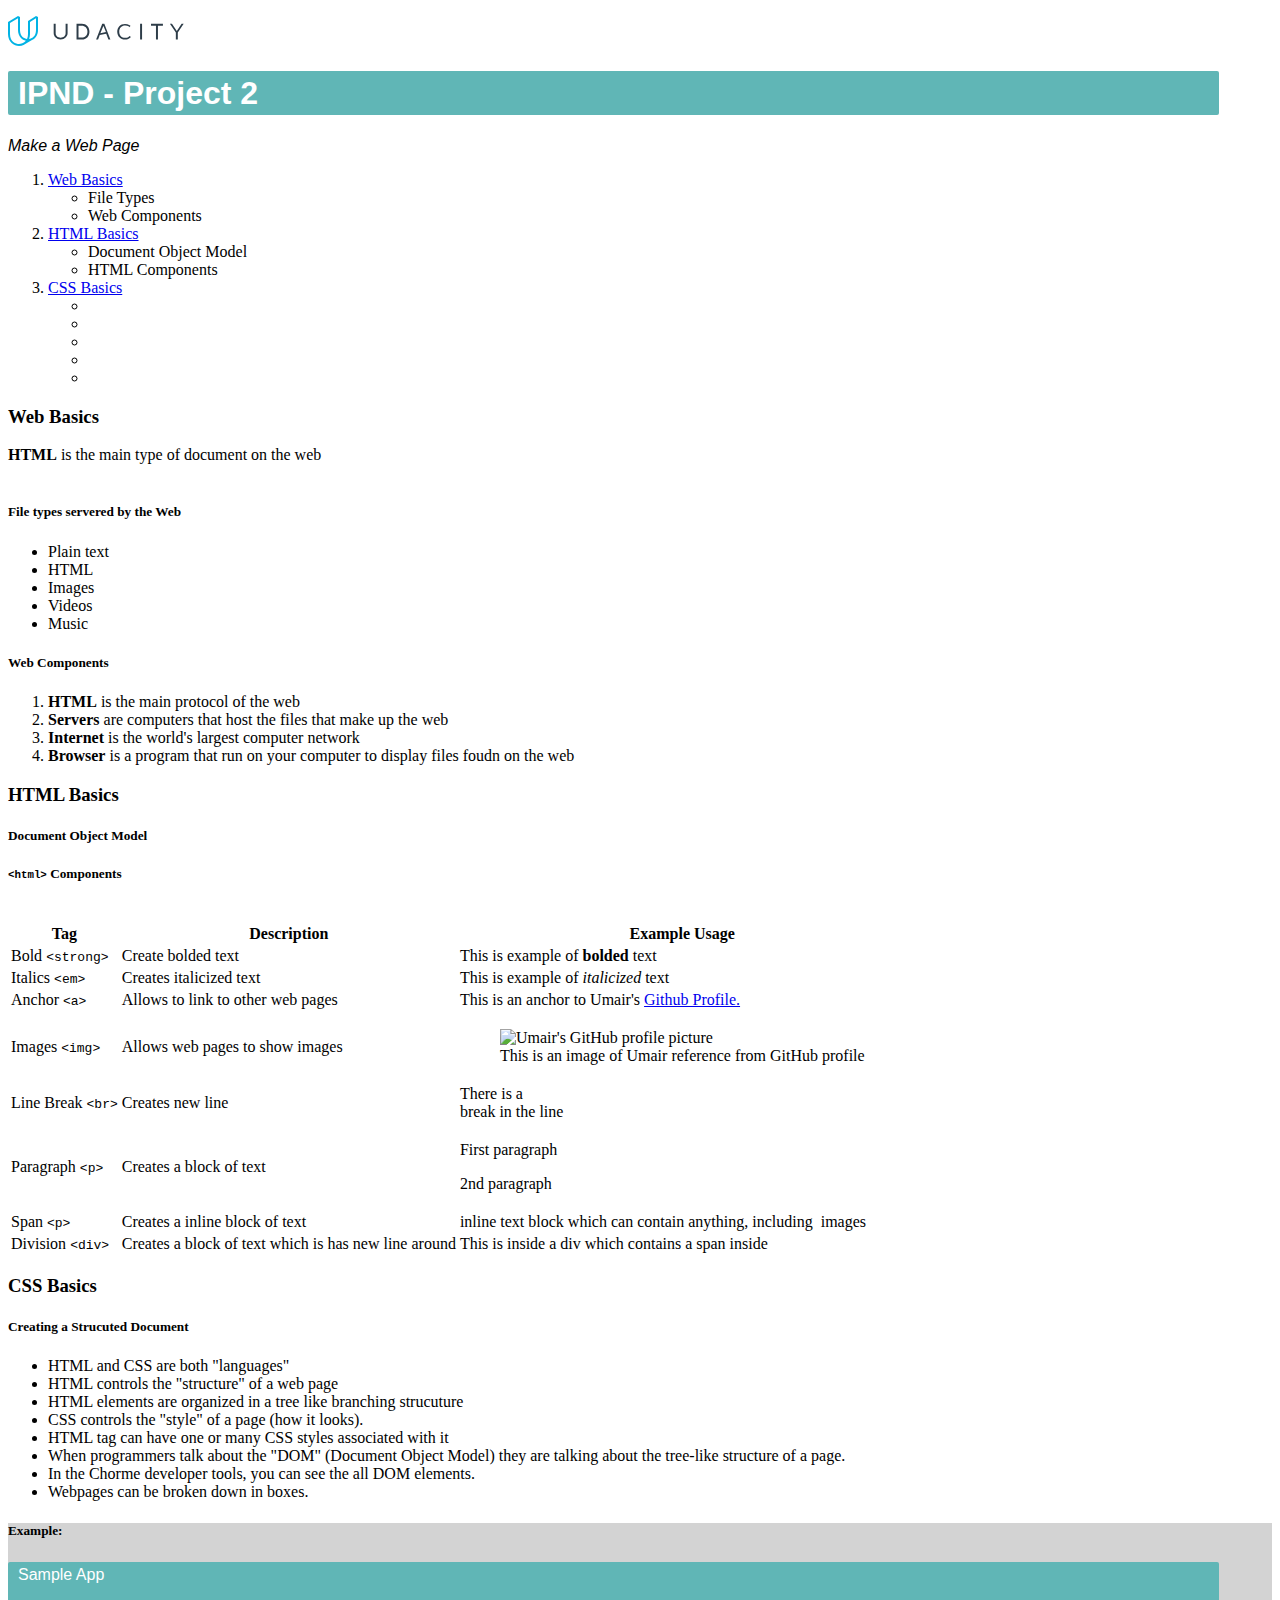
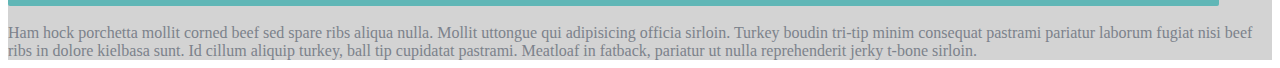
==== project2/index.html @ e7ec8166 "defined page structure" ====
<!doctype html>
<html class="no-js" lang="">

<head>
    <meta charset="utf-8">
    <meta http-equiv="x-ua-compatible" content="ie=edge">
    <title></title>
    <meta name="description" content="">
    <meta name="viewport" content="width=device-width, initial-scale=1">
    <link rel="manifest" href="site.webmanifest">
    <link rel="apple-touch-icon" href="icon.png">
    <link rel="stylesheet" href="css/main.css">

</head>

<body>
<!--[if lte IE 9]>
<p class="browserupgrade">You are using an <strong>outdated</strong> browser. Please <a href="https://browsehappy.com/">upgrade
    your browser</a> to improve your experience and security.</p>
<![endif]-->
<!-- Add your site or application content here -->
<p></p>
<script src="js/vendor/modernizr-3.5.0.min.js"></script>
<script src="https://code.jquery.com/jquery-3.2.1.min.js"
        integrity="sha256-hwg4gsxgFZhOsEEamdOYGBf13FyQuiTwlAQgxVSNgt4=" crossorigin="anonymous"></script>
<script>
    window.jQuery || document.write('<script src="js/vendor/jquery-3.2.1.min.js"><\/script>')
</script>
<script src="js/app.js"></script>
<div>
    <div>
        <!--- THIS SVG IMAGE IS TAKEN FROM Udacity.com -->
        <svg xmlns="http://www.w3.org/2000/svg" width="180" height="30" viewBox="0 0 180 30" alt="Udacity">
            <g fill="none" fill-rule="evenodd">
                <path id="wordmark" fill="#2E3D49"
                      d="M57.6 17.239187c0 2.546698-2.085517 4.407747-4.965517 4.407747-2.88 0-4.965517-1.86105-4.965517-4.407747V7.835994H45.68276v9.501143c0 3.330298 2.88 6.170846 6.951723 6.170846 4.071724 0 6.951724-2.938498 6.951724-6.170846V7.835994H57.6v9.403193zm16.286897-9.403193h-5.36276v15.67199h5.36276c4.468965 0 7.547586-3.03645 7.547586-7.835996 0-4.701596-3.07862-7.835994-7.547586-7.835994zm-.19862 13.71299h-3.177932V9.794994h3.17793c3.376553 0 5.76 2.252847 5.76 5.876994 0 3.917998-2.482757 5.779046-5.76 5.876996zm43.49793.29385c-3.575172 0-5.95862-2.644648-5.95862-6.170846 0-3.526197 2.482758-6.072895 5.95862-6.072895 2.78069 0 4.468966 1.5672 4.468966 1.5672l.794483-1.3713s-1.787587-1.86105-5.46207-1.86105c-4.766896 0-7.746206 3.526198-7.746206 7.738045 0 4.309797 3.07862 7.933945 7.944827 7.933945 3.773793 0 5.66069-2.5467 5.66069-2.5467l-1.092414-1.175398c-.09931-.09795-1.588965 1.959-4.568276 1.959zm14.896553-14.00684h1.986206v15.67199h-1.986207zm10.924137 1.959h4.965517v13.71299h1.986207V9.794994h4.96552v-1.959H143.0069m30.587583 0l-4.766896 7.150344-4.866207-7.150347h-2.085518l5.95862 8.717546v6.954445h1.986208v-6.954444l5.85931-8.71754m-81.434482 0l-6.157242 15.67199h1.986207l1.688276-4.5057 6.45517-1.3713 2.18483 5.876998h1.986203l-6.05793-15.67199h-2.085518zm-1.886897 9.305242l2.97931-7.248294h.099315L97.92 16.063788l-5.56138 1.07745z"></path>
                <path id="mark" fill="#02B3E4"
                      d="M29 .5l1 .5v13c0 5.551887-2.8897 8.695692-5.995216 10.099885L24.0094 24.1l-7.620963 4.388562c-.05877.03456-.11776.068527-.176957.101902l-.08642.049764.001806-.00254C14.48289 29.545895 12.684682 30 11 30 6 30 0 26 0 18V6l2 1v11c0 8 6 10 9 10 1.858706 0 4.86901-.76773 6.89043-3.254517C14.181726 23.872636 10 20.678703 10 14V2.2L2 7 0 6l10-6 1 .5 1 .5v13c0 6.939958 4.515283 8.612086 7.017542 8.933368C19.625786 21.62159 20 19.997902 20 18V5l2 1v12c0 1.852645-.321777 3.49077-.878395 4.91438C23.648223 22.549217 28 20.813144 28 14V2.25L22 6l-2-1 8-5 1 .5z"></path>
            </g>
        </svg>
    </div>
</div>
<h1 class="app-heading">IPND - Project 2</h1>
<div class="app-subheading">Make a Web Page</div>
<div class="content-table-of-contents">
    <ol>
        <li><a href="#web-basics">Web Basics</a></li>
        <ul>
            <li>File Types</li>
            <li>Web Components</li>
        </ul>
        <li><a href="#html-basics">HTML Basics</a></li>
        <ul>
            <li>Document Object Model</li>
            <li>HTML Components</li>
        </ul>
        <li><a href="#css-basics">CSS Basics</a></li>
        <ul>
            <li></li>
            <li></li>
            <li></li>
            <li></li>
            <li></li>
        </ul>
    </ol>
</div>

<div>
    <div id="web-basics"><h3>Web Basics</h3>
        <span><strong>HTML</strong> is the main type of document on the web</span>
        <br><br>
        <h5>File types servered by the Web</h5>
        <ul>
            <li>Plain text</li>
            <li>HTML</li>
            <li>Images</li>
            <li>Videos</li>
            <li>Music</li>
        </ul>
        <h5>Web Components</h5>
        <ol>
            <li><strong>HTML</strong> is the main protocol of the web</li>
            <li><strong>Servers</strong> are computers that host the files that make up the web</li>
            <li><strong>Internet</strong> is the world's largest computer network</li>
            <li><strong>Browser</strong> is a program that run on your computer to display files foudn on the web
            </li>
        </ol>
    </div>

    <div id="html-basics"><h3>HTML Basics</h3>

        <h5 class="dom">Document Object Model</h5>
        <p></p>

        <h5><code>&lt;html&gt;</code> Components </h5><br>

        <table class='table'>
            <thead>
            <tr>
                <th>Tag</th>
                <th>Description</th>
                <th>Example Usage</th>
            </tr>
            </thead>
            <tbody>
            <tr>
                <td>Bold <code>&lt;strong&gt;</code></td>
                <td>Create bolded text</td>
                <td>This is example of <strong>bolded</strong> text</td>
            </tr>
            <tr>
                <td>Italics <code>&lt;em&gt;</code></td>
                <td>Creates italicized text</td>
                <td>This is example of <em>italicized</em> text</td>
            </tr>
            <tr>
                <td>Anchor <code>&lt;a&gt;</code></td>
                <td>Allows to link to other web pages</td>
                <td>This is an anchor to Umair's <a href="https://www.github.com/umair719" target="_blank">Github
                    Profile.</a></td>
            </tr>
            <tr>
                <td>Images <code>&lt;img&gt;</code></td>
                <td>Allows web pages to show images</td>
                <td>
                    <figure class="figure">
                        <img src="https://avatars3.githubusercontent.com/u/2522678?s=400&v=4"
                             class="figure-img img-fluid rounded" alt="Umair's GitHub profile picture">
                        <figcaption class="figure-caption text-right">This is an image of Umair reference from
                            GitHub profile
                        </figcaption>
                    </figure>
                </td>
            </tr>
            <tr>
                <td>Line Break <code>&lt;br&gt;</code></td>
                <td>Creates new line</td>
                <td> There is a<br> break in the line</td>
            </tr>
            <tr>
                <td>Paragraph <code>&lt;p&gt;</code></td>
                <td>Creates a block of text</td>
                <td>
                    <p>First paragraph</p>
                    <p>2nd paragraph</p>
                </td>
            </tr>
            <tr>
                <td>Span <code>&lt;p&gt;</code></td>
                <td>Creates a inline block of text</td>
                <td><span>inline text block which can contain anything, including <img
                        src="https://upload.wikimedia.org/wikipedia/commons/3/3b/Udacity_logo.png"
                        class="img-thumbnail img-responsive" style="max-width: 30%" alt=""> images</span></td>
            </tr>
            <tr>
                <td>Division <code>&lt;div&gt;</code></td>
                <td>Creates a block of text which is has new line around</td>
                <td>
                    <div>This is inside a div which contains a <span class="badge badge-primary">span</span> inside
                    </div>
                </td>
            </tr>
            </tbody>
        </table>
    </div>
</div>


</div>
<div id="css-basics"><h3>CSS Basics</h3>
    <div>
        <h5>Creating a Strucuted Document</h5>
        <div>
            <ul>
                <li>HTML and CSS are both "languages"</li>
                <li>HTML controls the "structure" of a web page</li>
                <li>HTML elements are organized in a tree like branching strucuture</li>
                <li>CSS controls the "style" of a page (how it looks).</li>
                <li>HTML tag can have one or many CSS styles associated with it</li>
                <li>When programmers talk about the "DOM" (Document Object Model) they are talking about the
                    tree-like
                    structure of a page.
                </li>
                <li>In the Chorme developer tools, you can see the all DOM elements.</li>
                <li>Webpages can be broken down in boxes.</li>
            </ul>
        </div>
        <div class="content-example">
            <h5>Example:</h5>
            <div class='app-heading'>Sample App</div>
            <div>
                <div class='content-image'>
                    <img src="" alt="">
                </div>
                <div class='content-text'>Ham hock porchetta mollit corned beef sed spare ribs aliqua nulla.
                    Mollit uttongue
                    qui adipisicing officia sirloin.
                    Turkey boudin tri-tip minim consequat pastrami pariatur laborum fugiat nisi
                    beef ribs in dolore kielbasa sunt. Id cillum aliquip turkey, ball tip cupidatat pastrami.
                    Meatloaf in
                    fatback, pariatur ut nulla
                    reprehenderit jerky t-bone sirloin.
                </div>
            </div>
        </div>
    </div>

</div>
</div>

</body>
</html>
---- project2/css/main.css ----
.app-heading {
    font-family: Arial, Helvetica, sans-serif;
    color: white;
    background-color: rgb(96, 182, 182);
    width: 95%;
    height: 40px;
    padding-top: 4px;
    padding-left: 10px;
    border-radius: 2px;
  }

  .app-subheading {
      font-family: 'Trebuchet MS', 'Lucida Sans Unicode', 'Lucida Grande', 'Lucida Sans', Arial, sans-serif;
      font-style: italic;
      font-weight: 8px;
  }
  
.content-example {
  background: lightgray;
}

  .content-image {
    
  }
  
  .content-text {
    color: rgb(124, 130, 139);
  }
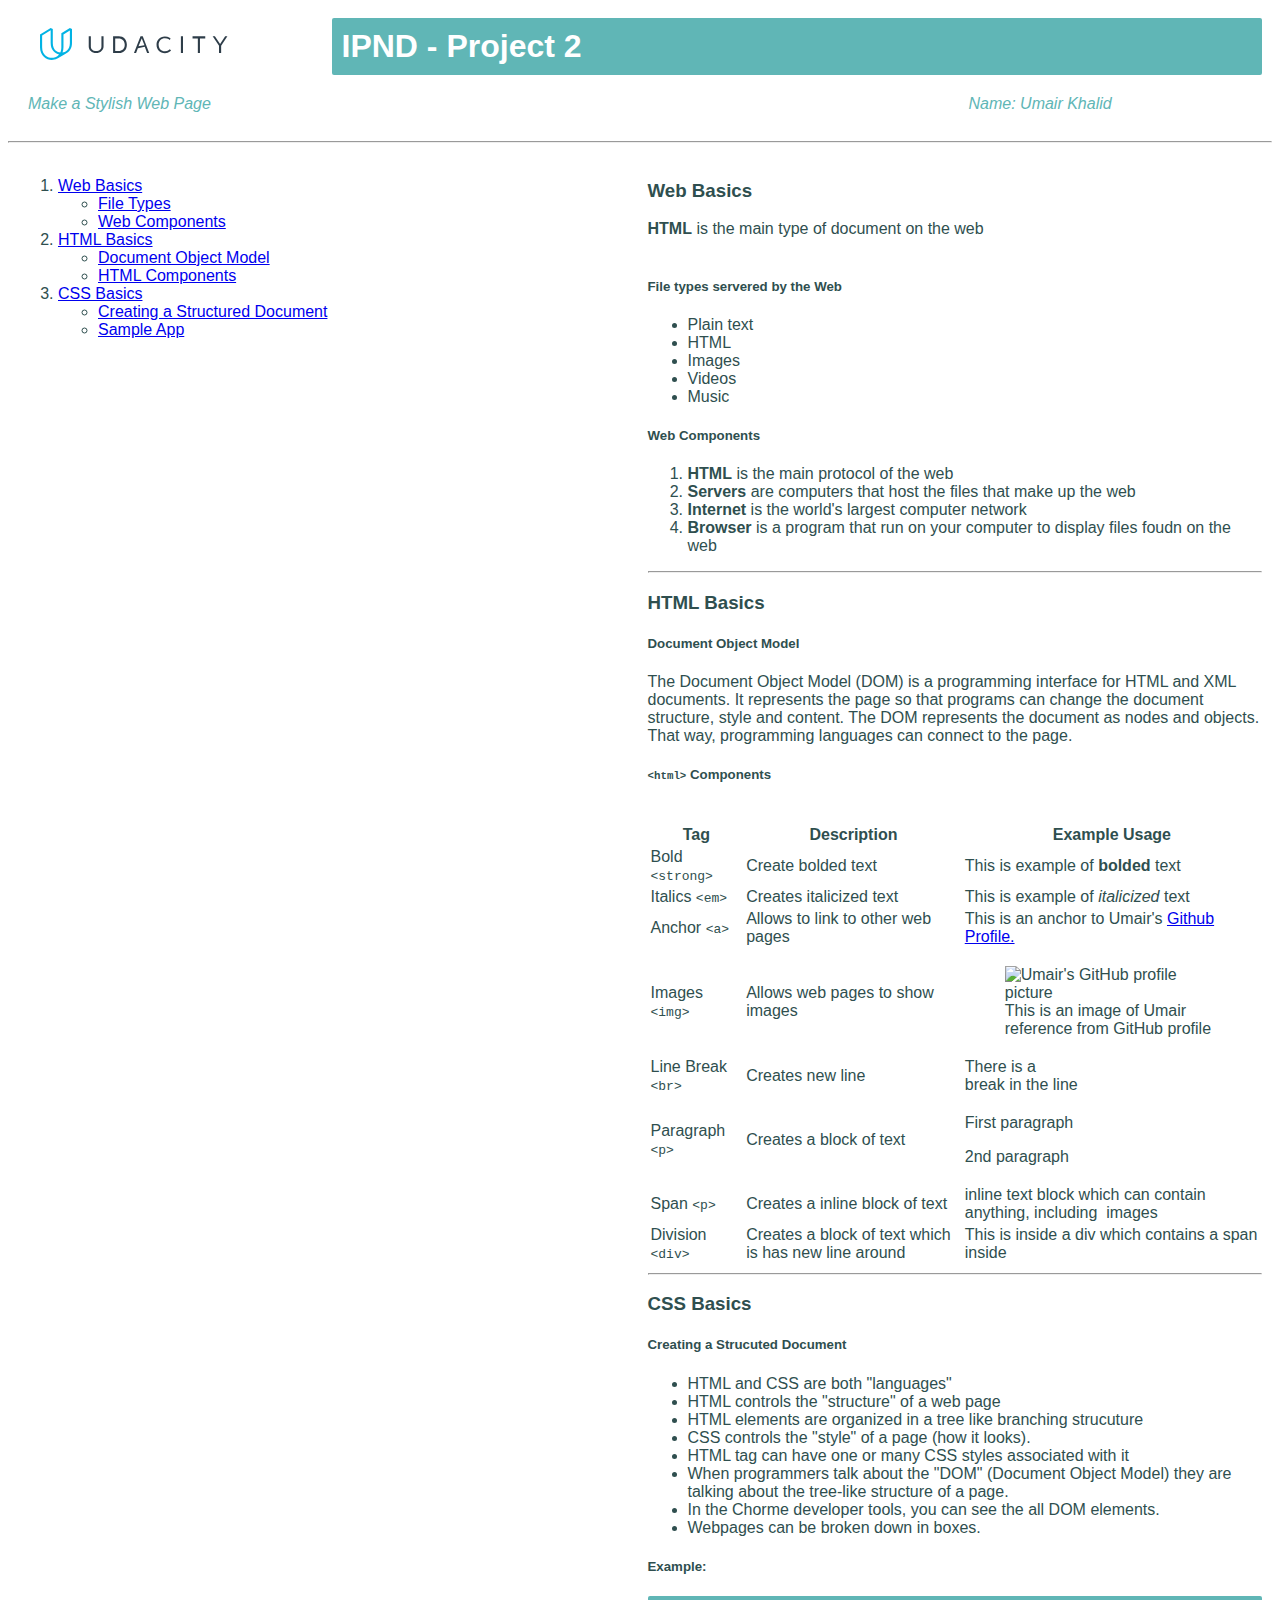
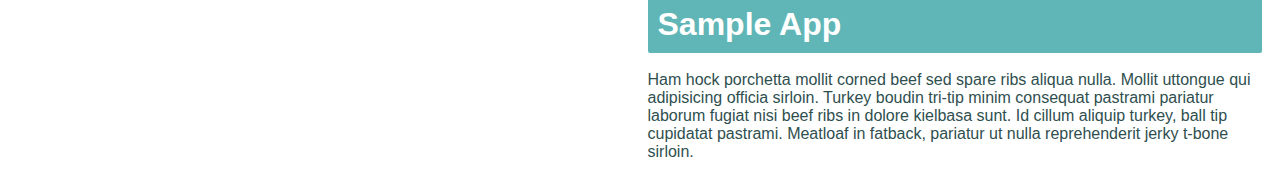
==== commit 8b90c01f: "defined document structure" ====
--- a/project2/index.html
+++ b/project2/index.html
@@ -1,16 +1,13 @@
 <!doctype html>
-<html class="no-js" lang="">
-
+<html class="no-js" lang="en">
 <head>
     <meta charset="utf-8">
     <meta http-equiv="x-ua-compatible" content="ie=edge">
     <title></title>
     <meta name="description" content="">
     <meta name="viewport" content="width=device-width, initial-scale=1">
-    <link rel="manifest" href="site.webmanifest">
-    <link rel="apple-touch-icon" href="icon.png">
+    <link rel="apple-touch-icon" href="img/touch-icon.png">
     <link rel="stylesheet" href="css/main.css">
-
 </head>
 
 <body>
@@ -18,8 +15,8 @@
 <p class="browserupgrade">You are using an <strong>outdated</strong> browser. Please <a href="https://browsehappy.com/">upgrade
     your browser</a> to improve your experience and security.</p>
 <![endif]-->
+
 <!-- Add your site or application content here -->
-<p></p>
 <script src="js/vendor/modernizr-3.5.0.min.js"></script>
 <script src="https://code.jquery.com/jquery-3.2.1.min.js"
         integrity="sha256-hwg4gsxgFZhOsEEamdOYGBf13FyQuiTwlAQgxVSNgt4=" crossorigin="anonymous"></script>
@@ -27,10 +24,10 @@
     window.jQuery || document.write('<script src="js/vendor/jquery-3.2.1.min.js"><\/script>')
 </script>
 <script src="js/app.js"></script>
-<div>
-    <div>
+<div class="header">
+    <span class="app-logo">
         <!--- THIS SVG IMAGE IS TAKEN FROM Udacity.com -->
-        <svg xmlns="http://www.w3.org/2000/svg" width="180" height="30" viewBox="0 0 180 30" alt="Udacity">
+        <svg xmlns="http://www.w3.org/2000/svg" width="216" height="32" viewBox="0 0 180 30" alt="Udacity">
             <g fill="none" fill-rule="evenodd">
                 <path id="wordmark" fill="#2E3D49"
                       d="M57.6 17.239187c0 2.546698-2.085517 4.407747-4.965517 4.407747-2.88 0-4.965517-1.86105-4.965517-4.407747V7.835994H45.68276v9.501143c0 3.330298 2.88 6.170846 6.951723 6.170846 4.071724 0 6.951724-2.938498 6.951724-6.170846V7.835994H57.6v9.403193zm16.286897-9.403193h-5.36276v15.67199h5.36276c4.468965 0 7.547586-3.03645 7.547586-7.835996 0-4.701596-3.07862-7.835994-7.547586-7.835994zm-.19862 13.71299h-3.177932V9.794994h3.17793c3.376553 0 5.76 2.252847 5.76 5.876994 0 3.917998-2.482757 5.779046-5.76 5.876996zm43.49793.29385c-3.575172 0-5.95862-2.644648-5.95862-6.170846 0-3.526197 2.482758-6.072895 5.95862-6.072895 2.78069 0 4.468966 1.5672 4.468966 1.5672l.794483-1.3713s-1.787587-1.86105-5.46207-1.86105c-4.766896 0-7.746206 3.526198-7.746206 7.738045 0 4.309797 3.07862 7.933945 7.944827 7.933945 3.773793 0 5.66069-2.5467 5.66069-2.5467l-1.092414-1.175398c-.09931-.09795-1.588965 1.959-4.568276 1.959zm14.896553-14.00684h1.986206v15.67199h-1.986207zm10.924137 1.959h4.965517v13.71299h1.986207V9.794994h4.96552v-1.959H143.0069m30.587583 0l-4.766896 7.150344-4.866207-7.150347h-2.085518l5.95862 8.717546v6.954445h1.986208v-6.954444l5.85931-8.71754m-81.434482 0l-6.157242 15.67199h1.986207l1.688276-4.5057 6.45517-1.3713 2.18483 5.876998h1.986203l-6.05793-15.67199h-2.085518zm-1.886897 9.305242l2.97931-7.248294h.099315L97.92 16.063788l-5.56138 1.07745z"></path>
@@ -38,175 +35,172 @@
                       d="M29 .5l1 .5v13c0 5.551887-2.8897 8.695692-5.995216 10.099885L24.0094 24.1l-7.620963 4.388562c-.05877.03456-.11776.068527-.176957.101902l-.08642.049764.001806-.00254C14.48289 29.545895 12.684682 30 11 30 6 30 0 26 0 18V6l2 1v11c0 8 6 10 9 10 1.858706 0 4.86901-.76773 6.89043-3.254517C14.181726 23.872636 10 20.678703 10 14V2.2L2 7 0 6l10-6 1 .5 1 .5v13c0 6.939958 4.515283 8.612086 7.017542 8.933368C19.625786 21.62159 20 19.997902 20 18V5l2 1v12c0 1.852645-.321777 3.49077-.878395 4.91438C23.648223 22.549217 28 20.813144 28 14V2.25L22 6l-2-1 8-5 1 .5z"></path>
             </g>
         </svg>
-    </div>
+    </span>
+    <span class="app-heading">IPND - Project 2</span>
+    <span class="app-subheading-1">Make a Stylish Web Page</span>
+    <span class="app-subheading-4">Name: Umair Khalid</span>
 </div>
-<h1 class="app-heading">IPND - Project 2</h1>
-<div class="app-subheading">Make a Web Page</div>
-<div class="content-table-of-contents">
-    <ol>
-        <li><a href="#web-basics">Web Basics</a></li>
-        <ul>
-            <li>File Types</li>
-            <li>Web Components</li>
-        </ul>
-        <li><a href="#html-basics">HTML Basics</a></li>
-        <ul>
-            <li>Document Object Model</li>
-            <li>HTML Components</li>
-        </ul>
-        <li><a href="#css-basics">CSS Basics</a></li>
-        <ul>
-            <li></li>
-            <li></li>
-            <li></li>
-            <li></li>
-            <li></li>
-        </ul>
-    </ol>
-</div>
-
-<div>
-    <div id="web-basics"><h3>Web Basics</h3>
-        <span><strong>HTML</strong> is the main type of document on the web</span>
-        <br><br>
-        <h5>File types servered by the Web</h5>
-        <ul>
-            <li>Plain text</li>
-            <li>HTML</li>
-            <li>Images</li>
-            <li>Videos</li>
-            <li>Music</li>
-        </ul>
-        <h5>Web Components</h5>
+<hr/>
+<div class="content">
+    <div class="content-table-of-contents">
         <ol>
-            <li><strong>HTML</strong> is the main protocol of the web</li>
-            <li><strong>Servers</strong> are computers that host the files that make up the web</li>
-            <li><strong>Internet</strong> is the world's largest computer network</li>
-            <li><strong>Browser</strong> is a program that run on your computer to display files foudn on the web
-            </li>
+            <li><a href="#web-basics">Web Basics</a></li>
+            <ul>
+                <li><a href="#web-file-types">File Types</a></li>
+                <li><a href="#web-comp">Web Components</a></li>
+            </ul>
+            <li><a href="#html-basics">HTML Basics</a></li>
+            <ul>
+                <li><a href="#html-dom">Document Object Model</a></li>
+                <li><a href="#html-components">HTML Components</a></li>
+            </ul>
+            <li><a href="#css-basics">CSS Basics</a></li>
+            <ul>
+                <li><a href="#css-structured-doc">Creating a Structured Document</a></li>
+                <li><a href="#css-sample-app">Sample App</a></li>
+            </ul>
         </ol>
     </div>
 
-    <div id="html-basics"><h3>HTML Basics</h3>
-
-        <h5 class="dom">Document Object Model</h5>
-        <p></p>
-
-        <h5><code>&lt;html&gt;</code> Components </h5><br>
-
-        <table class='table'>
-            <thead>
-            <tr>
-                <th>Tag</th>
-                <th>Description</th>
-                <th>Example Usage</th>
-            </tr>
-            </thead>
-            <tbody>
-            <tr>
-                <td>Bold <code>&lt;strong&gt;</code></td>
-                <td>Create bolded text</td>
-                <td>This is example of <strong>bolded</strong> text</td>
-            </tr>
-            <tr>
-                <td>Italics <code>&lt;em&gt;</code></td>
-                <td>Creates italicized text</td>
-                <td>This is example of <em>italicized</em> text</td>
-            </tr>
-            <tr>
-                <td>Anchor <code>&lt;a&gt;</code></td>
-                <td>Allows to link to other web pages</td>
-                <td>This is an anchor to Umair's <a href="https://www.github.com/umair719" target="_blank">Github
-                    Profile.</a></td>
-            </tr>
-            <tr>
-                <td>Images <code>&lt;img&gt;</code></td>
-                <td>Allows web pages to show images</td>
-                <td>
-                    <figure class="figure">
-                        <img src="https://avatars3.githubusercontent.com/u/2522678?s=400&v=4"
-                             class="figure-img img-fluid rounded" alt="Umair's GitHub profile picture">
-                        <figcaption class="figure-caption text-right">This is an image of Umair reference from
-                            GitHub profile
-                        </figcaption>
-                    </figure>
-                </td>
-            </tr>
-            <tr>
-                <td>Line Break <code>&lt;br&gt;</code></td>
-                <td>Creates new line</td>
-                <td> There is a<br> break in the line</td>
-            </tr>
-            <tr>
-                <td>Paragraph <code>&lt;p&gt;</code></td>
-                <td>Creates a block of text</td>
-                <td>
-                    <p>First paragraph</p>
-                    <p>2nd paragraph</p>
-                </td>
-            </tr>
-            <tr>
-                <td>Span <code>&lt;p&gt;</code></td>
-                <td>Creates a inline block of text</td>
-                <td><span>inline text block which can contain anything, including <img
-                        src="https://upload.wikimedia.org/wikipedia/commons/3/3b/Udacity_logo.png"
-                        class="img-thumbnail img-responsive" style="max-width: 30%" alt=""> images</span></td>
-            </tr>
-            <tr>
-                <td>Division <code>&lt;div&gt;</code></td>
-                <td>Creates a block of text which is has new line around</td>
-                <td>
-                    <div>This is inside a div which contains a <span class="badge badge-primary">span</span> inside
+    <div class="content-body">
+        <div id="web-basics"><h3>Web Basics</h3>
+            <span><strong>HTML</strong> is the main type of document on the web</span>
+            <br><br>
+            <h5 id="web-file-types">File types servered by the Web</h5>
+            <ul>
+                <li>Plain text</li>
+                <li>HTML</li>
+                <li>Images</li>
+                <li>Videos</li>
+                <li>Music</li>
+            </ul>
+            <h5 id="web-comp">Web Components</h5>
+            <ol>
+                <li><strong>HTML</strong> is the main protocol of the web</li>
+                <li><strong>Servers</strong> are computers that host the files that make up the web</li>
+                <li><strong>Internet</strong> is the world's largest computer network</li>
+                <li><strong>Browser</strong> is a program that run on your computer to display files foudn on the web
+                </li>
+            </ol>
+        </div>
+        <hr>
+        <div id="html-basics"><h3>HTML Basics</h3>
+
+            <h5 id="html-dom">Document Object Model</h5>
+            <p>The Document Object Model (DOM) is a programming interface for HTML and XML documents. It represents the
+                page so that programs can change the document structure, style and content. The DOM represents the
+                document as nodes and objects. That way, programming languages can connect to the page.</p>
+
+            <h5 id="html-components"><code>&lt;html&gt;</code> Components </h5><br>
+
+            <table class='table'>
+                <thead>
+                <tr>
+                    <th>Tag</th>
+                    <th>Description</th>
+                    <th>Example Usage</th>
+                </tr>
+                </thead>
+                <tbody>
+                <tr>
+                    <td>Bold <code>&lt;strong&gt;</code></td>
+                    <td>Create bolded text</td>
+                    <td>This is example of <strong>bolded</strong> text</td>
+                </tr>
+                <tr>
+                    <td>Italics <code>&lt;em&gt;</code></td>
+                    <td>Creates italicized text</td>
+                    <td>This is example of <em>italicized</em> text</td>
+                </tr>
+                <tr>
+                    <td>Anchor <code>&lt;a&gt;</code></td>
+                    <td>Allows to link to other web pages</td>
+                    <td>This is an anchor to Umair's <a href="https://www.github.com/umair719" target="_blank">Github
+                        Profile.</a></td>
+                </tr>
+                <tr>
+                    <td>Images <code>&lt;img&gt;</code></td>
+                    <td>Allows web pages to show images</td>
+                    <td>
+                        <figure class="figure">
+                            <img src="https://avatars3.githubusercontent.com/u/2522678?s=400&v=4"
+                                 class="figure-img img-fluid rounded" alt="Umair's GitHub profile picture">
+                            <figcaption class="figure-caption text-right">This is an image of Umair reference from
+                                GitHub profile
+                            </figcaption>
+                        </figure>
+                    </td>
+                </tr>
+                <tr>
+                    <td>Line Break <code>&lt;br&gt;</code></td>
+                    <td>Creates new line</td>
+                    <td> There is a<br> break in the line</td>
+                </tr>
+                <tr>
+                    <td>Paragraph <code>&lt;p&gt;</code></td>
+                    <td>Creates a block of text</td>
+                    <td>
+                        <p>First paragraph</p>
+                        <p>2nd paragraph</p>
+                    </td>
+                </tr>
+                <tr>
+                    <td>Span <code>&lt;p&gt;</code></td>
+                    <td>Creates a inline block of text</td>
+                    <td><span>inline text block which can contain anything, including <img
+                            src="https://upload.wikimedia.org/wikipedia/commons/3/3b/Udacity_logo.png"
+                            class="img-thumbnail img-responsive" style="max-width: 30%" alt=""> images</span></td>
+                </tr>
+                <tr>
+                    <td>Division <code>&lt;div&gt;</code></td>
+                    <td>Creates a block of text which is has new line around</td>
+                    <td>
+                        <div>This is inside a div which contains a <span class="badge badge-primary">span</span> inside
+                        </div>
+                    </td>
+                </tr>
+                </tbody>
+            </table>
+        </div>
+        <hr>
+        <div id="css-basics"><h3>CSS Basics</h3>
+            <h5 id="css-structured-doc">Creating a Strucuted Document</h5>
+            <div>
+                <ul>
+                    <li>HTML and CSS are both "languages"</li>
+                    <li>HTML controls the "structure" of a web page</li>
+                    <li>HTML elements are organized in a tree like branching strucuture</li>
+                    <li>CSS controls the "style" of a page (how it looks).</li>
+                    <li>HTML tag can have one or many CSS styles associated with it</li>
+                    <li>When programmers talk about the "DOM" (Document Object Model) they are talking about the
+                        tree-like
+                        structure of a page.
+                    </li>
+                    <li>In the Chorme developer tools, you can see the all DOM elements.</li>
+                    <li>Webpages can be broken down in boxes.</li>
+                </ul>
+            </div>
+            <!-- TODO: complete sample app -->
+            <div id="css-sample-app" class="content-example">
+                <h5>Example:</h5>
+                <div class='app-heading'>Sample App</div>
+                <div>
+                    <div class='content-image'>
+                        <img src="" alt="">
                     </div>
-                </td>
-            </tr>
-            </tbody>
-        </table>
-    </div>
-</div>
-
-
-</div>
-<div id="css-basics"><h3>CSS Basics</h3>
-    <div>
-        <h5>Creating a Strucuted Document</h5>
-        <div>
-            <ul>
-                <li>HTML and CSS are both "languages"</li>
-                <li>HTML controls the "structure" of a web page</li>
-                <li>HTML elements are organized in a tree like branching strucuture</li>
-                <li>CSS controls the "style" of a page (how it looks).</li>
-                <li>HTML tag can have one or many CSS styles associated with it</li>
-                <li>When programmers talk about the "DOM" (Document Object Model) they are talking about the
-                    tree-like
-                    structure of a page.
-                </li>
-                <li>In the Chorme developer tools, you can see the all DOM elements.</li>
-                <li>Webpages can be broken down in boxes.</li>
-            </ul>
-        </div>
-        <div class="content-example">
-            <h5>Example:</h5>
-            <div class='app-heading'>Sample App</div>
-            <div>
-                <div class='content-image'>
-                    <img src="" alt="">
-                </div>
-                <div class='content-text'>Ham hock porchetta mollit corned beef sed spare ribs aliqua nulla.
-                    Mollit uttongue
-                    qui adipisicing officia sirloin.
-                    Turkey boudin tri-tip minim consequat pastrami pariatur laborum fugiat nisi
-                    beef ribs in dolore kielbasa sunt. Id cillum aliquip turkey, ball tip cupidatat pastrami.
-                    Meatloaf in
-                    fatback, pariatur ut nulla
-                    reprehenderit jerky t-bone sirloin.
+                    <div class='content-text'>Ham hock porchetta mollit corned beef sed spare ribs aliqua nulla.
+                        Mollit uttongue
+                        qui adipisicing officia sirloin.
+                        Turkey boudin tri-tip minim consequat pastrami pariatur laborum fugiat nisi
+                        beef ribs in dolore kielbasa sunt. Id cillum aliquip turkey, ball tip cupidatat pastrami.
+                        Meatloaf in
+                        fatback, pariatur ut nulla
+                        reprehenderit jerky t-bone sirloin.
+                    </div>
                 </div>
             </div>
         </div>
     </div>
-
 </div>
-</div>
-
 </body>
 </html>--- a/project2/css/main.css
+++ b/project2/css/main.css
@@ -1,28 +1,67 @@
+.header {
+    display: grid;
+    grid-template-columns: repeat(4, 1fr);
+    grid-gap: 10px;
+    grid-auto-rows: minmax(30px, auto);
+    padding: 10px;
+}
+
+.app-logo {
+    grid-column: 1 / 2;
+    grid-row: 1;
+    vertical-align: middle;
+    padding: 10px;
+}
+
 .app-heading {
+    grid-column: 2 / 5;
+    grid-row: 1;
     font-family: Arial, Helvetica, sans-serif;
+    font-size: xx-large;
+    font-weight: 700;
     color: white;
     background-color: rgb(96, 182, 182);
-    width: 95%;
-    height: 40px;
-    padding-top: 4px;
-    padding-left: 10px;
+    padding: 10px;
     border-radius: 2px;
-  }
-
-  .app-subheading {
-      font-family: 'Trebuchet MS', 'Lucida Sans Unicode', 'Lucida Grande', 'Lucida Sans', Arial, sans-serif;
-      font-style: italic;
-      font-weight: 8px;
-  }
-  
-.content-example {
-  background: lightgray;
 }
 
-  .content-image {
-    
-  }
-  
-  .content-text {
-    color: rgb(124, 130, 139);
-  }+.app-subheading-1 {
+    grid-column: 1;
+    grid-row: 2;
+    font-family: 'Trebuchet MS', 'Lucida Sans Unicode', 'Lucida Grande', 'Lucida Sans', Arial, sans-serif;
+    font-style: italic;
+    font-weight: 100;
+    color: rgb(96, 182, 182);
+    padding: 10px;
+}
+
+.app-subheading-4 {
+    grid-column: 4;
+    grid-row: 2;
+    font-family: 'Trebuchet MS', 'Lucida Sans Unicode', 'Lucida Grande', 'Lucida Sans', Arial, sans-serif;
+    font-style: italic;
+    font-weight: 100;
+    color: rgb(96, 182, 182);
+    padding: 10px;
+}
+
+.content {
+    color: darkslategrey;
+    font-family: Arial, Helvetica, sans-serif;
+    display: grid;
+    grid-template-columns: repeat(2, 1fr);
+    grid-gap: 15px;
+    grid-auto-rows: minmax(30px, auto);
+    padding: 10px;
+}
+
+.content-body {
+    grid-column: 2;
+    grid-row: 1;
+}
+
+.content-table-of-contents {
+    grid-column: 1;
+    grid-row: 1;
+    position: relative;
+}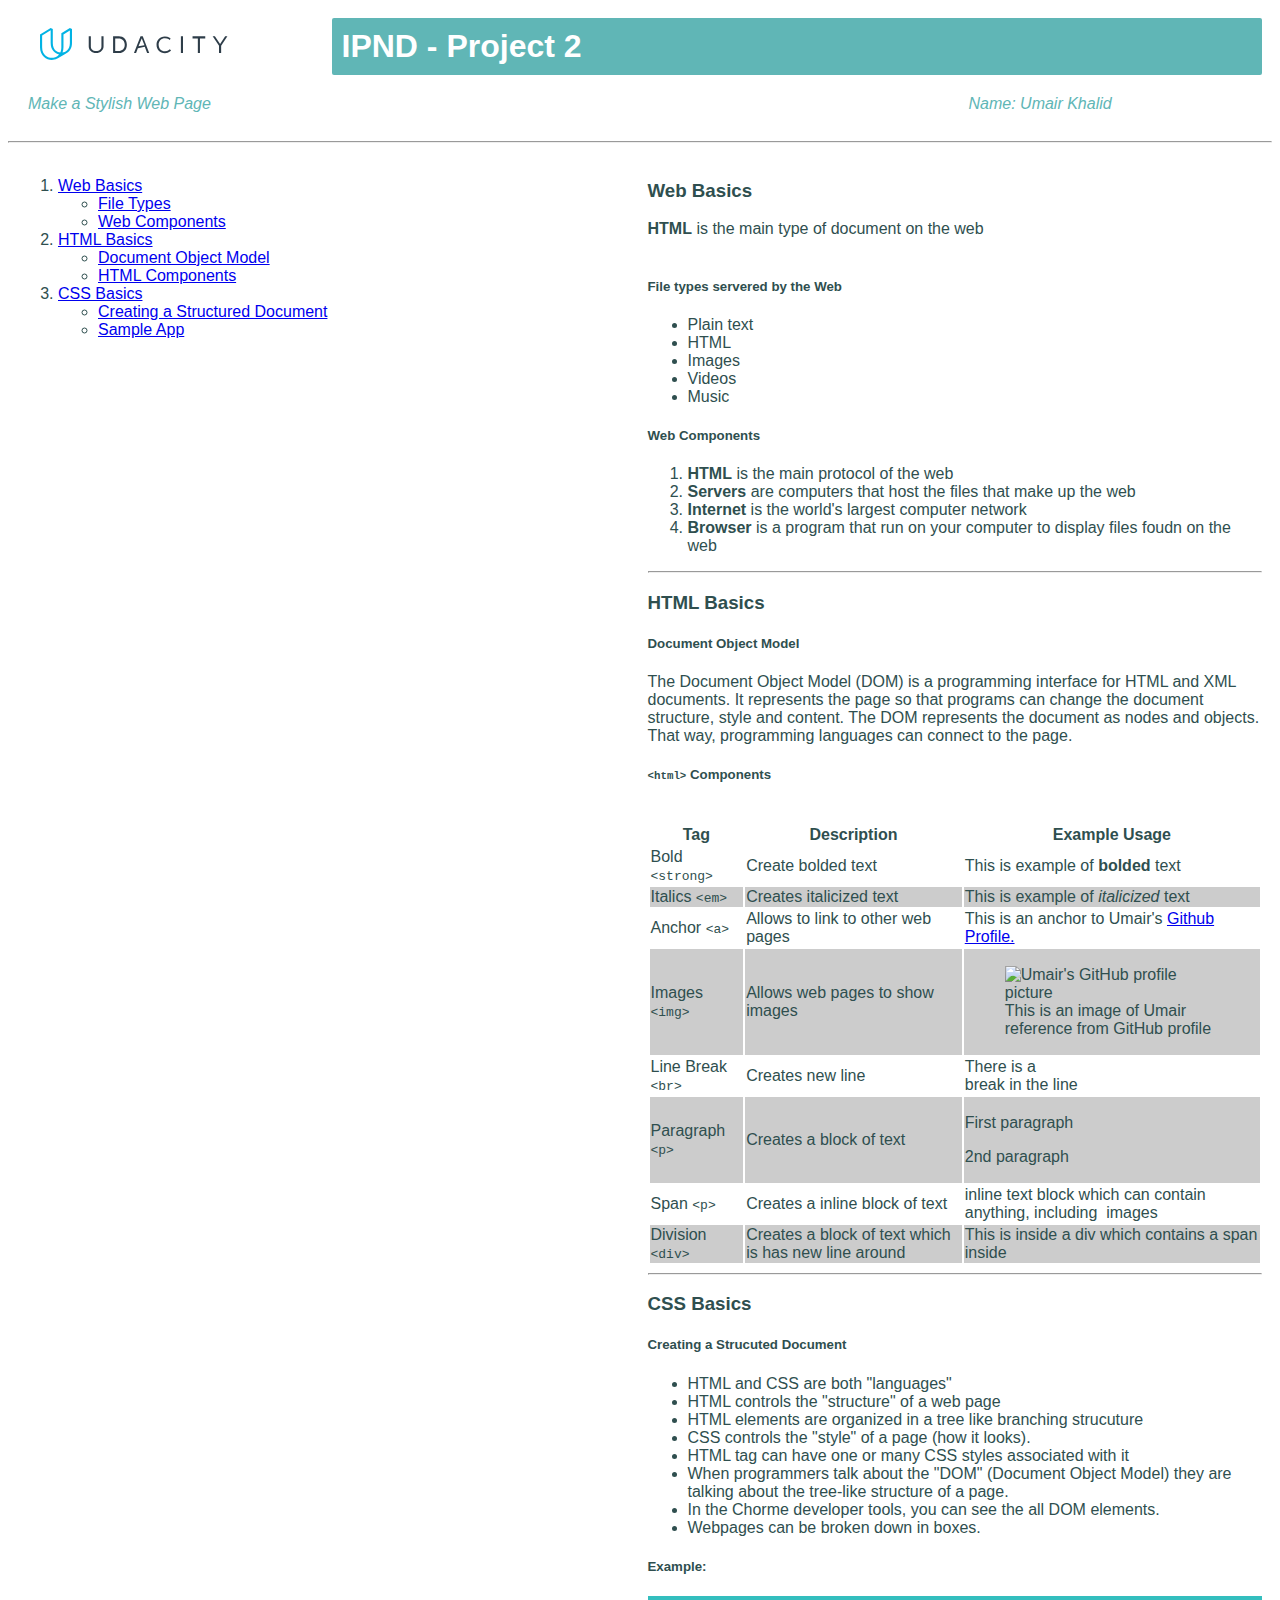
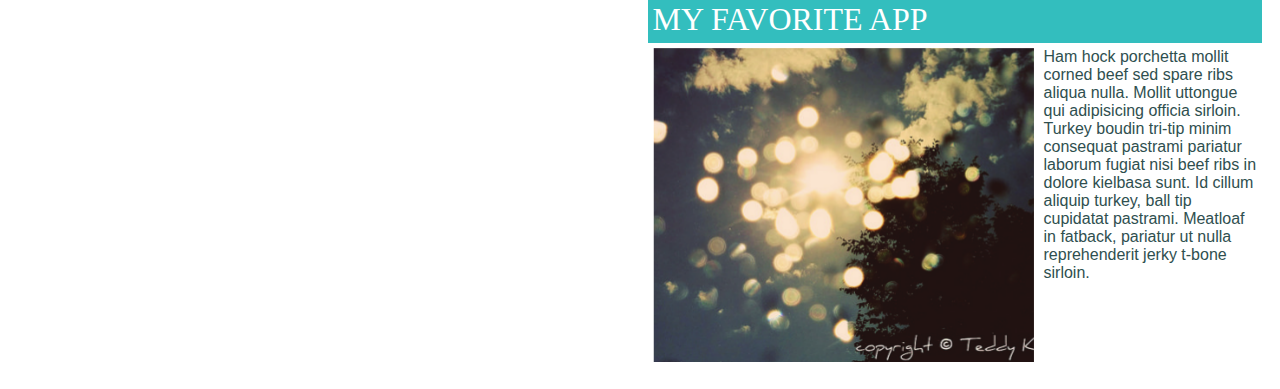
==== commit 0976b3c9: "updated to include images" ====
--- a/project2/index.html
+++ b/project2/index.html
@@ -183,12 +183,12 @@
             <!-- TODO: complete sample app -->
             <div id="css-sample-app" class="content-example">
                 <h5>Example:</h5>
-                <div class='app-heading'>Sample App</div>
-                <div>
-                    <div class='content-image'>
-                        <img src="" alt="">
+                <div class='sample-app-heading'>MY FAVORITE APP</div>
+                <div class="sample-app-content">
+                    <div class='sample-content-image'>
+                        <img src="img/app.png" alt="">
                     </div>
-                    <div class='content-text'>Ham hock porchetta mollit corned beef sed spare ribs aliqua nulla.
+                    <div class='sample-content-text'>Ham hock porchetta mollit corned beef sed spare ribs aliqua nulla.
                         Mollit uttongue
                         qui adipisicing officia sirloin.
                         Turkey boudin tri-tip minim consequat pastrami pariatur laborum fugiat nisi
--- a/project2/css/main.css
+++ b/project2/css/main.css
@@ -64,4 +64,35 @@
     grid-column: 1;
     grid-row: 1;
     position: relative;
+}
+
+tr:nth-child(even) {
+    background: #CCC
+}
+
+tr:nth-child(odd) {
+    background: #FFF
+}
+
+.sample-app-heading {
+    background: #33bEBE;
+    color: white;
+    font-family: "Apple SD Gothic Neo";
+    font-size: xx-large;
+    padding: 5px;
+}
+
+.sample-app-content {
+    display: grid;
+
+}
+
+.sample-content-text {
+    grid-column: 2;
+    padding: 5px;
+}
+
+.sample-content-image {
+    grid-column: 1;
+    padding: 5px;
 }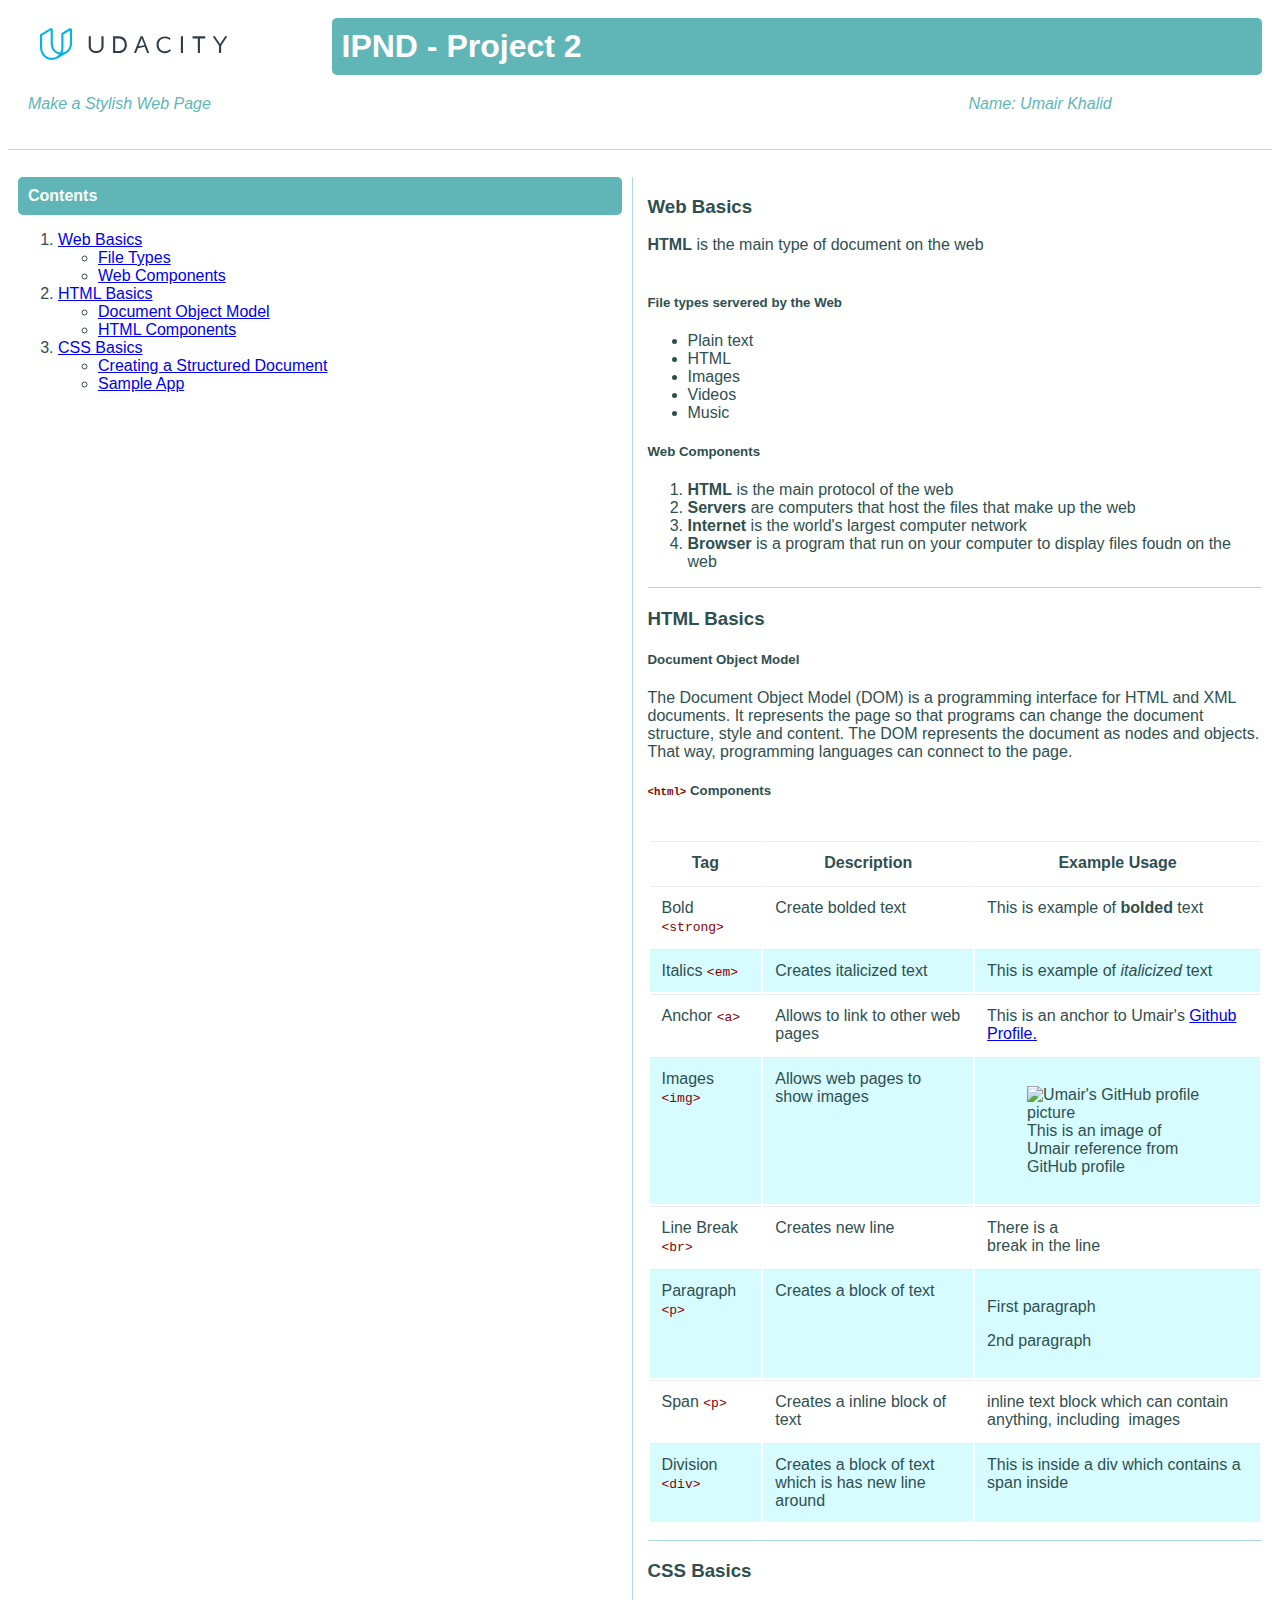
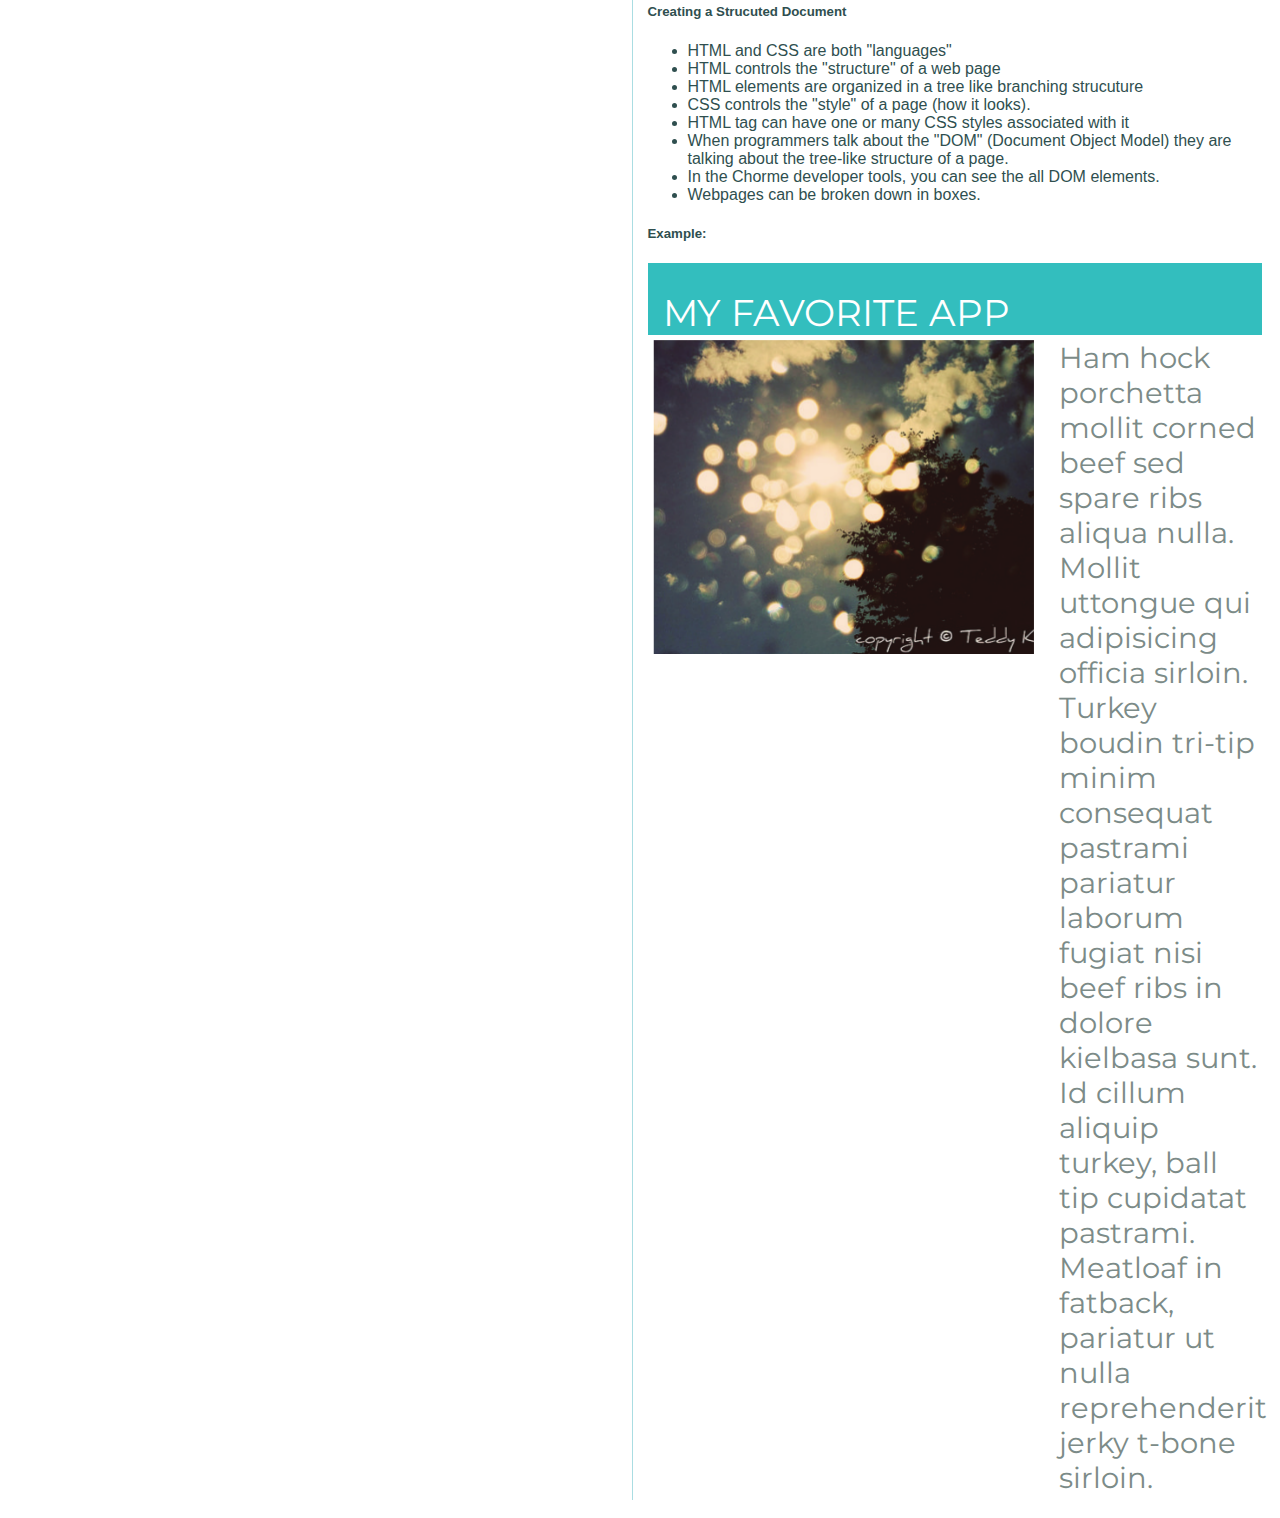
==== commit 83d9d4d9: "updated CSS to match sample project" ====
--- a/project2/index.html
+++ b/project2/index.html
@@ -7,6 +7,7 @@
     <meta name="description" content="">
     <meta name="viewport" content="width=device-width, initial-scale=1">
     <link rel="apple-touch-icon" href="img/touch-icon.png">
+    <link href="https://fonts.googleapis.com/css?family=Montserrat" rel="stylesheet">
     <link rel="stylesheet" href="css/main.css">
 </head>
 
@@ -43,7 +44,8 @@
 <hr/>
 <div class="content">
     <div class="content-table-of-contents">
-        <ol>
+        <span class="content-toc-title">Contents</span>
+        <ol class="content-toc-body">
             <li><a href="#web-basics">Web Basics</a></li>
             <ul>
                 <li><a href="#web-file-types">File Types</a></li>
@@ -183,19 +185,22 @@
             <!-- TODO: complete sample app -->
             <div id="css-sample-app" class="content-example">
                 <h5>Example:</h5>
-                <div class='sample-app-heading'>MY FAVORITE APP</div>
-                <div class="sample-app-content">
-                    <div class='sample-content-image'>
-                        <img src="img/app.png" alt="">
-                    </div>
-                    <div class='sample-content-text'>Ham hock porchetta mollit corned beef sed spare ribs aliqua nulla.
-                        Mollit uttongue
-                        qui adipisicing officia sirloin.
-                        Turkey boudin tri-tip minim consequat pastrami pariatur laborum fugiat nisi
-                        beef ribs in dolore kielbasa sunt. Id cillum aliquip turkey, ball tip cupidatat pastrami.
-                        Meatloaf in
-                        fatback, pariatur ut nulla
-                        reprehenderit jerky t-bone sirloin.
+                <div class="sample-app">
+                    <div class='sample-app-heading'>MY FAVORITE APP</div>
+                    <div class="sample-app-content">
+                        <div class='sample-content-image'>
+                            <img src="img/app.png" alt="sample image">
+                        </div>
+                        <div class='sample-content-text'>Ham hock porchetta mollit corned beef sed spare ribs aliqua
+                            nulla.
+                            Mollit uttongue
+                            qui adipisicing officia sirloin.
+                            Turkey boudin tri-tip minim consequat pastrami pariatur laborum fugiat nisi
+                            beef ribs in dolore kielbasa sunt. Id cillum aliquip turkey, ball tip cupidatat pastrami.
+                            Meatloaf in
+                            fatback, pariatur ut nulla
+                            reprehenderit jerky t-bone sirloin.
+                        </div>
                     </div>
                 </div>
             </div>
--- a/project2/css/main.css
+++ b/project2/css/main.css
@@ -22,7 +22,7 @@
     color: white;
     background-color: rgb(96, 182, 182);
     padding: 10px;
-    border-radius: 2px;
+    border-radius: 5px;
 }
 
 .app-subheading-1 {
@@ -64,35 +64,79 @@
     grid-column: 1;
     grid-row: 1;
     position: relative;
+    border-right: 1px solid #aadde2;
+
+}
+
+.content-toc-title {
+    background-color: rgb(96, 182, 182);
+    font-weight: 700;
+    color: white;
+    padding: 10px;
+    margin-right: 10px;
+    border-radius: 5px;
+    display: flex;
+}
+
+.content-toc-body {
+    margin-right: 10px
+}
+
+table td, table th {
+    padding: .75rem;
+    vertical-align: top;
+    border-top: 1px solid #e9ecef;
 }
 
 tr:nth-child(even) {
-    background: #CCC
+    background: #d6fcff;
 }
 
 tr:nth-child(odd) {
-    background: #FFF
+    background: #FFF;
+}
+
+.sample-app {
+    font-family: 'Montserrat', sans-serif;
 }
 
 .sample-app-heading {
     background: #33bEBE;
     color: white;
-    font-family: "Apple SD Gothic Neo";
-    font-size: xx-large;
-    padding: 5px;
+    font-size: 2.3em;
+    padding-top: 27px;
+    padding-left: 15px;
 }
 
 .sample-app-content {
     display: grid;
-
+    color: #7c8b88;
+    grid-template-columns: repeat(3, 1fr);
+    grid-gap: 15px;
+    grid-auto-rows: minmax(15px, auto);
 }
 
 .sample-content-text {
-    grid-column: 2;
+    grid-column: 2 / 5;
+    grid-row: 1;
+    padding: 5px;
+    font-size: 1.8em;
+}
+
+.sample-content-image {
+    grid-column: 1 / 1 ;
     padding: 5px;
 }
 
-.sample-content-image {
-    grid-column: 1;
-    padding: 5px;
+hr {
+    display: block;
+    height: 1px;
+    border: 0;
+    border-top: 1px solid #aadde2;
+    margin: 1em 0;
+    padding: 0;
+}
+
+code {
+    color: darkred;
 }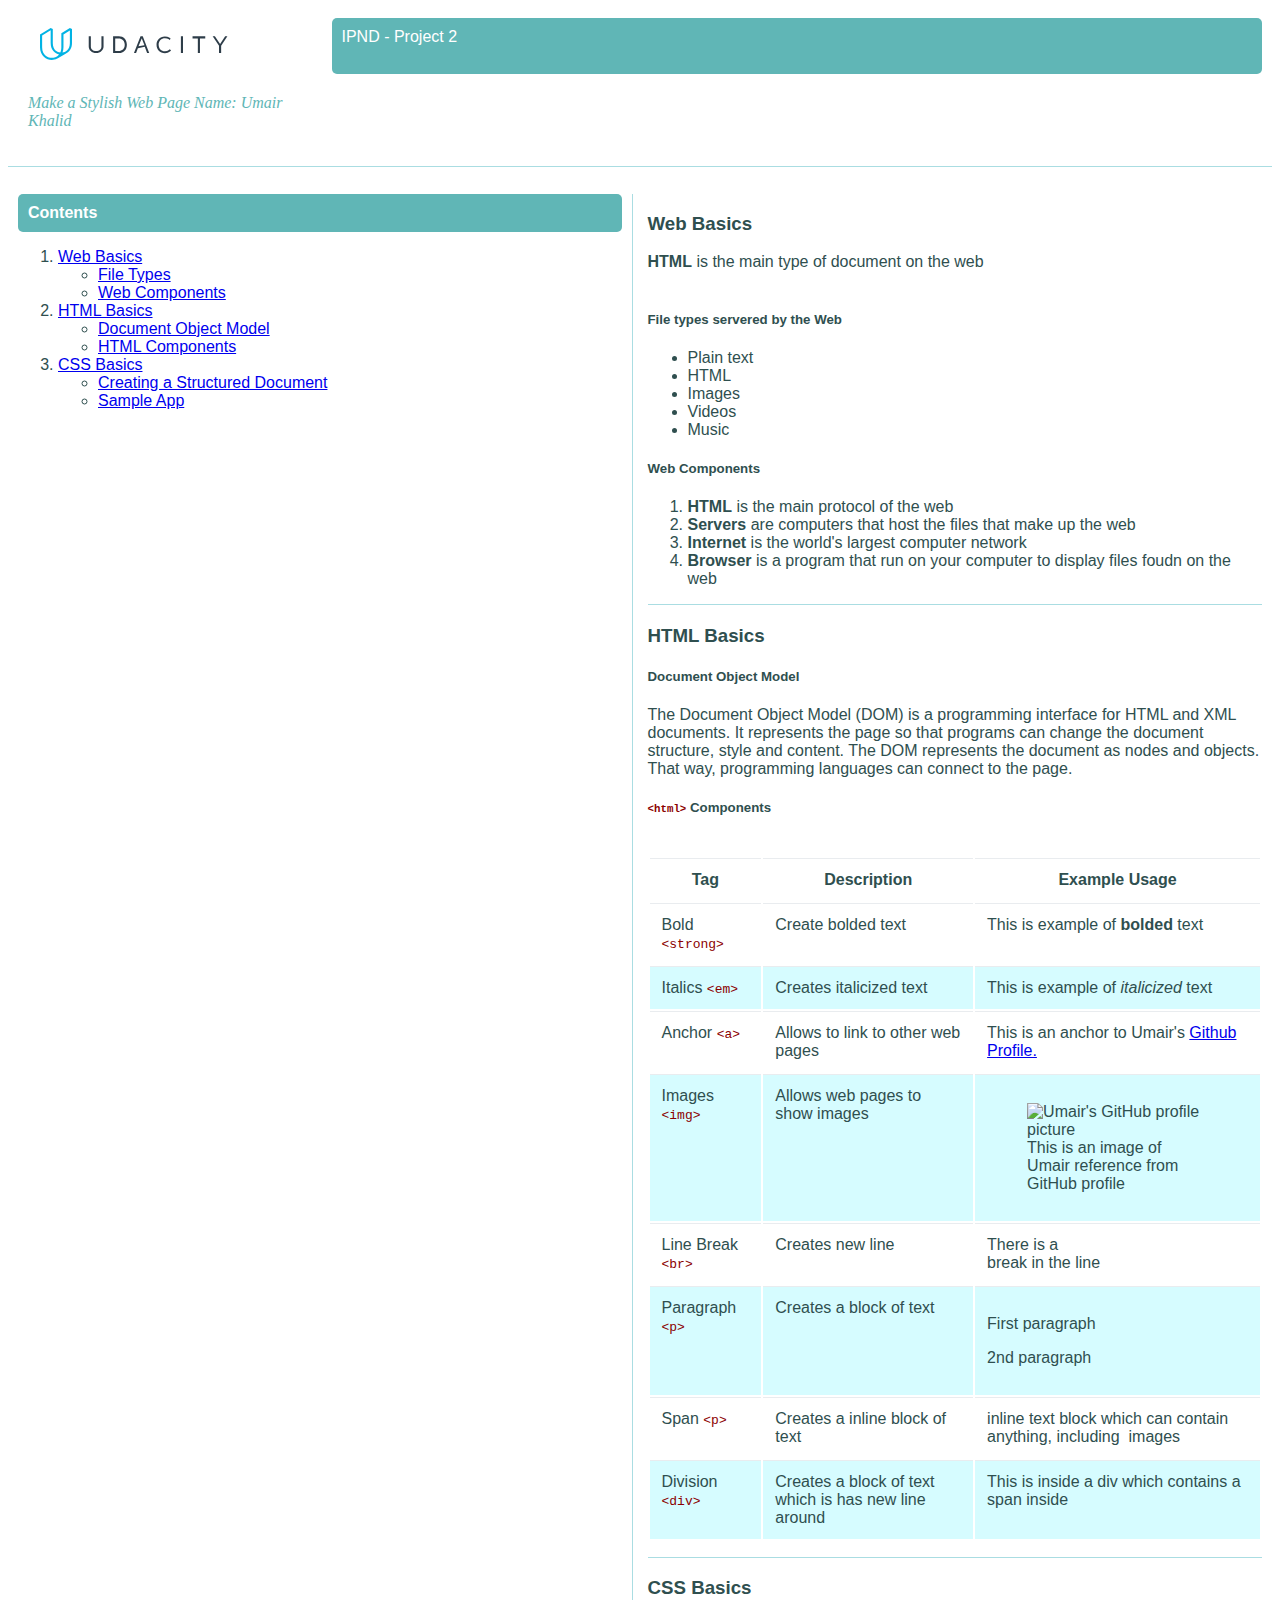
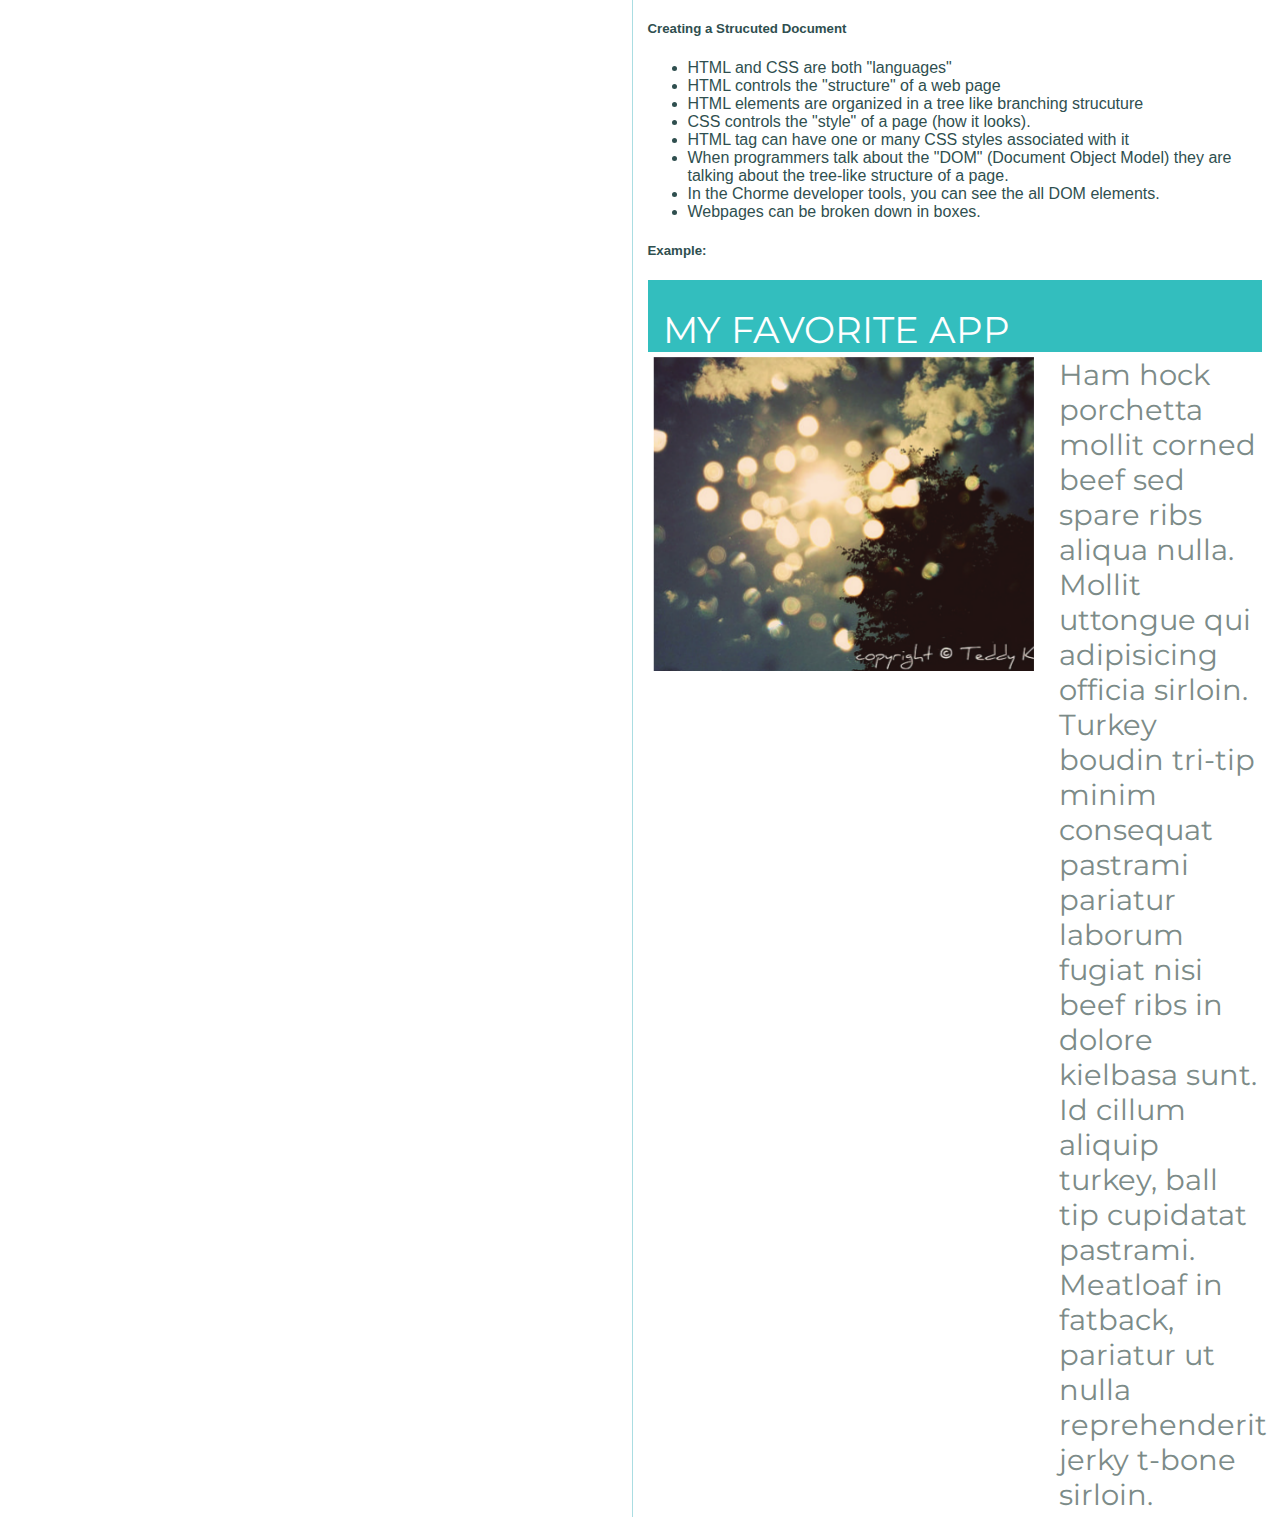
==== commit ab104a2d: "updated code based on code review comments"" ====
--- a/project2/index.html
+++ b/project2/index.html
@@ -3,10 +3,10 @@
 <head>
     <meta charset="utf-8">
     <meta http-equiv="x-ua-compatible" content="ie=edge">
-    <title></title>
+    <title>IPND: Project 2</title>
     <meta name="description" content="">
     <meta name="viewport" content="width=device-width, initial-scale=1">
-    <link rel="apple-touch-icon" href="img/touch-icon.png">
+    <link rel="shortcut icon" type="image/png" href="img/touch-icon.png">
     <link href="https://fonts.googleapis.com/css?family=Montserrat" rel="stylesheet">
     <link rel="stylesheet" href="css/main.css">
 </head>
@@ -28,7 +28,7 @@
 <div class="header">
     <span class="app-logo">
         <!--- THIS SVG IMAGE IS TAKEN FROM Udacity.com -->
-        <svg xmlns="http://www.w3.org/2000/svg" width="216" height="32" viewBox="0 0 180 30" alt="Udacity">
+        <svg xmlns="http://www.w3.org/2000/svg" width="216" height="32" viewBox="0 0 180 30">
             <g fill="none" fill-rule="evenodd">
                 <path id="wordmark" fill="#2E3D49"
                       d="M57.6 17.239187c0 2.546698-2.085517 4.407747-4.965517 4.407747-2.88 0-4.965517-1.86105-4.965517-4.407747V7.835994H45.68276v9.501143c0 3.330298 2.88 6.170846 6.951723 6.170846 4.071724 0 6.951724-2.938498 6.951724-6.170846V7.835994H57.6v9.403193zm16.286897-9.403193h-5.36276v15.67199h5.36276c4.468965 0 7.547586-3.03645 7.547586-7.835996 0-4.701596-3.07862-7.835994-7.547586-7.835994zm-.19862 13.71299h-3.177932V9.794994h3.17793c3.376553 0 5.76 2.252847 5.76 5.876994 0 3.917998-2.482757 5.779046-5.76 5.876996zm43.49793.29385c-3.575172 0-5.95862-2.644648-5.95862-6.170846 0-3.526197 2.482758-6.072895 5.95862-6.072895 2.78069 0 4.468966 1.5672 4.468966 1.5672l.794483-1.3713s-1.787587-1.86105-5.46207-1.86105c-4.766896 0-7.746206 3.526198-7.746206 7.738045 0 4.309797 3.07862 7.933945 7.944827 7.933945 3.773793 0 5.66069-2.5467 5.66069-2.5467l-1.092414-1.175398c-.09931-.09795-1.588965 1.959-4.568276 1.959zm14.896553-14.00684h1.986206v15.67199h-1.986207zm10.924137 1.959h4.965517v13.71299h1.986207V9.794994h4.96552v-1.959H143.0069m30.587583 0l-4.766896 7.150344-4.866207-7.150347h-2.085518l5.95862 8.717546v6.954445h1.986208v-6.954444l5.85931-8.71754m-81.434482 0l-6.157242 15.67199h1.986207l1.688276-4.5057 6.45517-1.3713 2.18483 5.876998h1.986203l-6.05793-15.67199h-2.085518zm-1.886897 9.305242l2.97931-7.248294h.099315L97.92 16.063788l-5.56138 1.07745z"></path>
@@ -38,29 +38,35 @@
         </svg>
     </span>
     <span class="app-heading">IPND - Project 2</span>
-    <span class="app-subheading-1">Make a Stylish Web Page</span>
-    <span class="app-subheading-4">Name: Umair Khalid</span>
+    <div class="app-subheading">
+        <span class="app-subheading-1">Make a Stylish Web Page</span>
+        <span class="app-subheading-4">Name: Umair Khalid</span>
+    </div>
+
 </div>
 <hr/>
 <div class="content">
     <div class="content-table-of-contents">
         <span class="content-toc-title">Contents</span>
         <ol class="content-toc-body">
-            <li><a href="#web-basics">Web Basics</a></li>
-            <ul>
-                <li><a href="#web-file-types">File Types</a></li>
-                <li><a href="#web-comp">Web Components</a></li>
-            </ul>
-            <li><a href="#html-basics">HTML Basics</a></li>
-            <ul>
-                <li><a href="#html-dom">Document Object Model</a></li>
-                <li><a href="#html-components">HTML Components</a></li>
-            </ul>
-            <li><a href="#css-basics">CSS Basics</a></li>
-            <ul>
-                <li><a href="#css-structured-doc">Creating a Structured Document</a></li>
-                <li><a href="#css-sample-app">Sample App</a></li>
-            </ul>
+            <li><a href="#web-basics">Web Basics</a>
+                <ul>
+                    <li><a href="#web-file-types">File Types</a></li>
+                    <li><a href="#web-comp">Web Components</a></li>
+                </ul>
+            </li>
+            <li><a href="#html-basics">HTML Basics</a>
+                <ul>
+                    <li><a href="#html-dom">Document Object Model</a></li>
+                    <li><a href="#html-components">HTML Components</a></li>
+                </ul>
+            </li>
+            <li><a href="#css-basics">CSS Basics</a>
+                <ul>
+                    <li><a href="#css-structured-doc">Creating a Structured Document</a></li>
+                    <li><a href="#css-sample-app">Sample App</a></li>
+                </ul>
+            </li>
         </ol>
     </div>
 
@@ -88,14 +94,16 @@
         <hr>
         <div id="html-basics"><h3>HTML Basics</h3>
 
-            <h5 id="html-dom">Document Object Model</h5>
-            <p>The Document Object Model (DOM) is a programming interface for HTML and XML documents. It represents the
-                page so that programs can change the document structure, style and content. The DOM represents the
-                document as nodes and objects. That way, programming languages can connect to the page.</p>
+
+            <article><h5 id="html-dom">Document Object Model</h5>The Document Object Model (DOM) is a programming
+                interface for HTML and XML documents. It represents the page so that programs can change the document
+                structure, style and content. The DOM represents the document as nodes and objects. That way,
+                programming languages can connect to the page.
+            </article>
 
             <h5 id="html-components"><code>&lt;html&gt;</code> Components </h5><br>
 
-            <table class='table'>
+            <table>
                 <thead>
                 <tr>
                     <th>Tag</th>
@@ -182,7 +190,6 @@
                     <li>Webpages can be broken down in boxes.</li>
                 </ul>
             </div>
-            <!-- TODO: complete sample app -->
             <div id="css-sample-app" class="content-example">
                 <h5>Example:</h5>
                 <div class="sample-app">
--- a/project2/css/main.css
+++ b/project2/css/main.css
@@ -16,33 +16,28 @@
 .app-heading {
     grid-column: 2 / 5;
     grid-row: 1;
-    font-family: Arial, Helvetica, sans-serif;
-    font-size: xx-large;
-    font-weight: 700;
+    font: 1em regular  Arial, Helvetica, sans-serif;
     color: white;
     background-color: rgb(96, 182, 182);
     padding: 10px;
     border-radius: 5px;
 }
 
+.app-subheading {
+    font: italic 100 1em "Trebuchet MS";
+    color: rgb(96, 182, 182);
+    padding: 10px;
+}
+
 .app-subheading-1 {
     grid-column: 1;
     grid-row: 2;
-    font-family: 'Trebuchet MS', 'Lucida Sans Unicode', 'Lucida Grande', 'Lucida Sans', Arial, sans-serif;
-    font-style: italic;
-    font-weight: 100;
-    color: rgb(96, 182, 182);
-    padding: 10px;
+
 }
 
 .app-subheading-4 {
     grid-column: 4;
     grid-row: 2;
-    font-family: 'Trebuchet MS', 'Lucida Sans Unicode', 'Lucida Grande', 'Lucida Sans', Arial, sans-serif;
-    font-style: italic;
-    font-weight: 100;
-    color: rgb(96, 182, 182);
-    padding: 10px;
 }
 
 .content {
@@ -101,7 +96,7 @@
 }
 
 .sample-app-heading {
-    background: #33bEBE;
+    background: #33bebe;
     color: white;
     font-size: 2.3em;
     padding-top: 27px;
@@ -124,7 +119,7 @@
 }
 
 .sample-content-image {
-    grid-column: 1 / 1 ;
+    grid-column: 1 / 1;
     padding: 5px;
 }
 
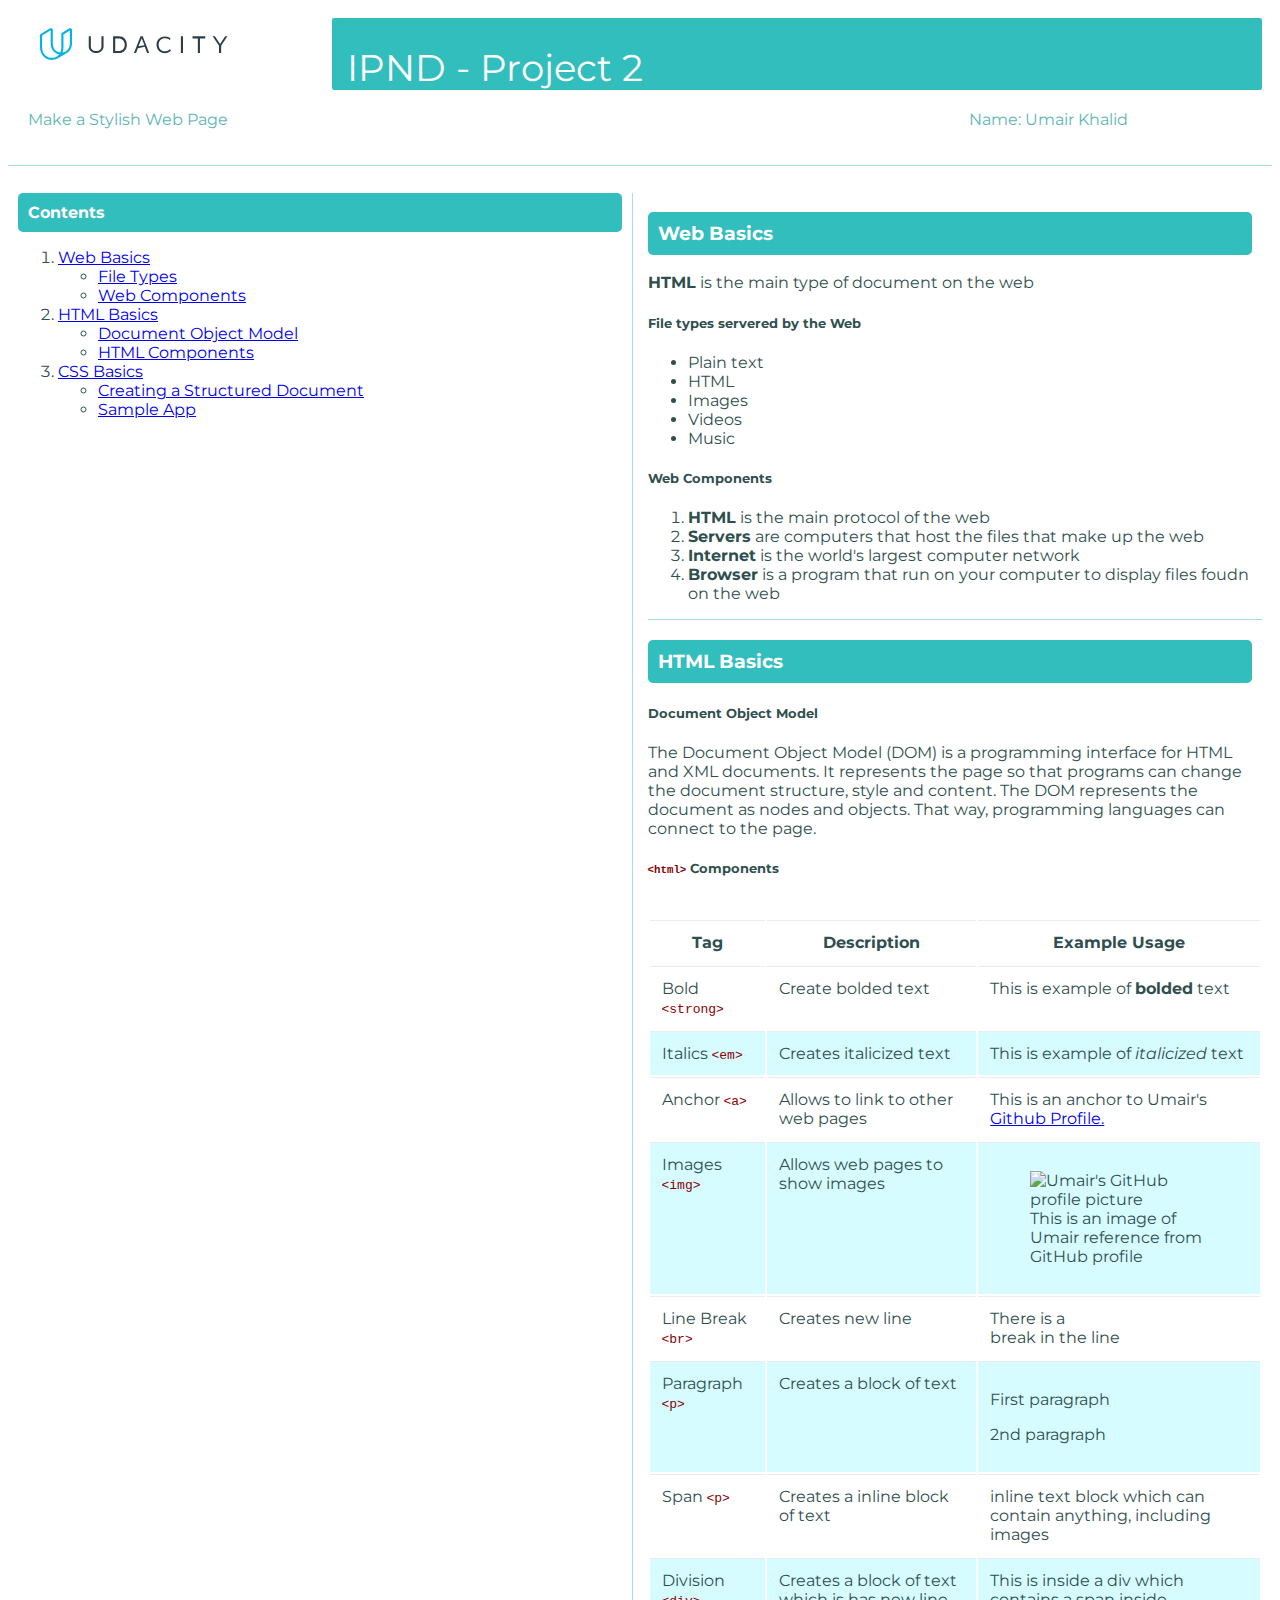
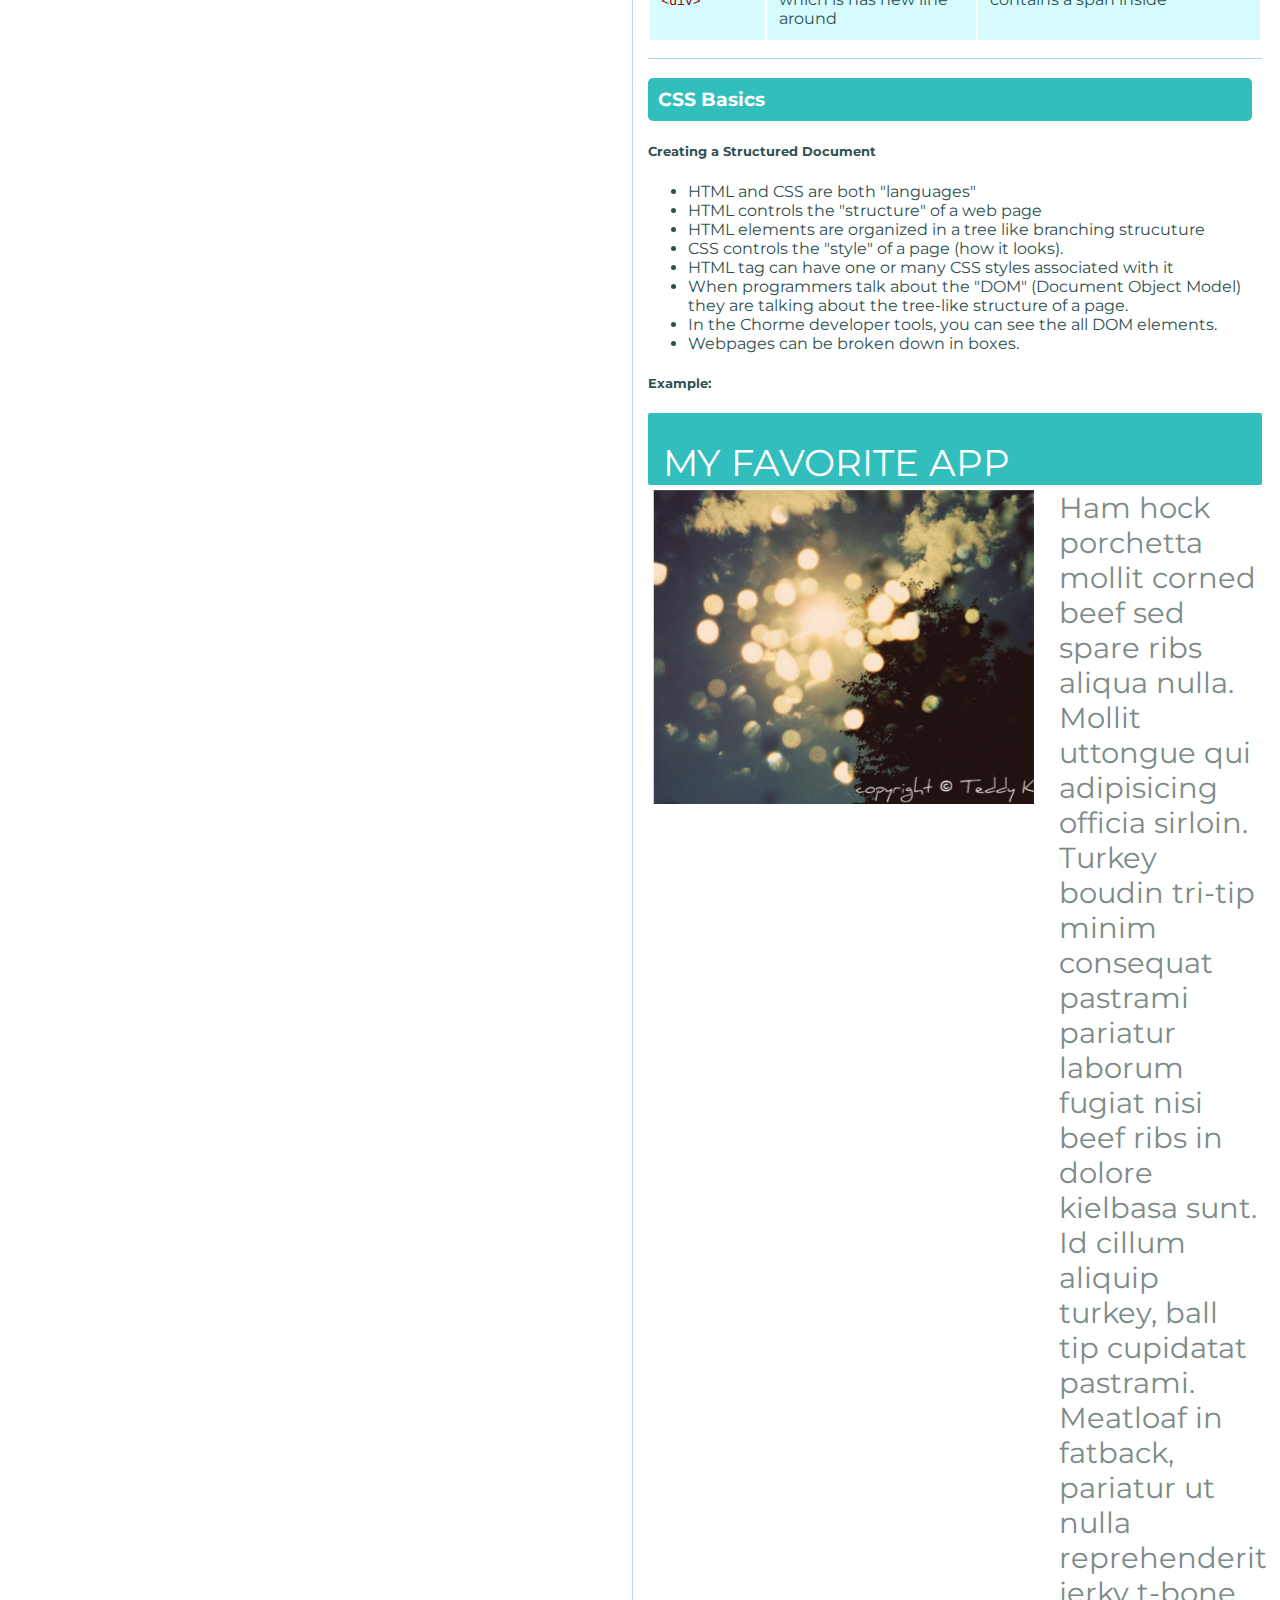
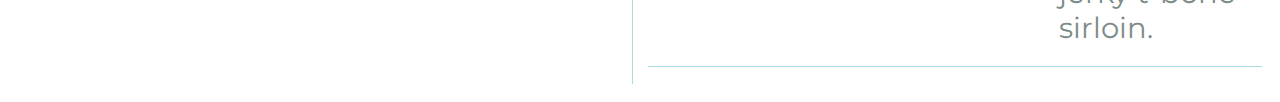
==== commit 78b345af: "updated project based on code review comments" ====
--- a/project2/index.html
+++ b/project2/index.html
@@ -12,7 +12,7 @@
 </head>
 
 <body>
-<!--[if lte IE 9]>
+<!--[if lte IE 9]>git
 <p class="browserupgrade">You are using an <strong>outdated</strong> browser. Please <a href="https://browsehappy.com/">upgrade
     your browser</a> to improve your experience and security.</p>
 <![endif]-->
@@ -37,17 +37,16 @@
             </g>
         </svg>
     </span>
-    <span class="app-heading">IPND - Project 2</span>
-    <div class="app-subheading">
-        <span class="app-subheading-1">Make a Stylish Web Page</span>
-        <span class="app-subheading-4">Name: Umair Khalid</span>
-    </div>
+    <span class="app-heading app-heading-top">IPND - Project 2</span>
+    <span class="app-subheading app-subheading-1">Make a Stylish Web Page</span>
+    <span class="app-subheading app-subheading-4">Name: Umair Khalid</span>
+
 
 </div>
 <hr/>
 <div class="content">
     <div class="content-table-of-contents">
-        <span class="content-toc-title">Contents</span>
+        <span class="title">Contents</span>
         <ol class="content-toc-body">
             <li><a href="#web-basics">Web Basics</a>
                 <ul>
@@ -71,9 +70,9 @@
     </div>
 
     <div class="content-body">
-        <div id="web-basics"><h3>Web Basics</h3>
+        <div id="web-basics">
+            <h3 class="title">Web Basics</h3>
             <span><strong>HTML</strong> is the main type of document on the web</span>
-            <br><br>
             <h5 id="web-file-types">File types servered by the Web</h5>
             <ul>
                 <li>Plain text</li>
@@ -92,17 +91,18 @@
             </ol>
         </div>
         <hr>
-        <div id="html-basics"><h3>HTML Basics</h3>
-
-
-            <article><h5 id="html-dom">Document Object Model</h5>The Document Object Model (DOM) is a programming
+
+        <div id="html-basics">
+            <h3 class="title">HTML Basics</h3>
+
+            <h5 id="html-dom">Document Object Model</h5>
+            <span>The Document Object Model (DOM) is a programming
                 interface for HTML and XML documents. It represents the page so that programs can change the document
                 structure, style and content. The DOM represents the document as nodes and objects. That way,
                 programming languages can connect to the page.
-            </article>
+            </span>
 
             <h5 id="html-components"><code>&lt;html&gt;</code> Components </h5><br>
-
             <table>
                 <thead>
                 <tr>
@@ -132,10 +132,10 @@
                     <td>Images <code>&lt;img&gt;</code></td>
                     <td>Allows web pages to show images</td>
                     <td>
-                        <figure class="figure">
+                        <figure>
                             <img src="https://avatars3.githubusercontent.com/u/2522678?s=400&v=4"
                                  class="figure-img img-fluid rounded" alt="Umair's GitHub profile picture">
-                            <figcaption class="figure-caption text-right">This is an image of Umair reference from
+                            <figcaption>This is an image of Umair reference from
                                 GitHub profile
                             </figcaption>
                         </figure>
@@ -173,8 +173,10 @@
             </table>
         </div>
         <hr>
-        <div id="css-basics"><h3>CSS Basics</h3>
-            <h5 id="css-structured-doc">Creating a Strucuted Document</h5>
+
+        <div id="css-basics">
+            <h3 class="title">CSS Basics</h3>
+            <h5 id="css-structured-doc">Creating a Structured Document</h5>
             <div>
                 <ul>
                     <li>HTML and CSS are both "languages"</li>
@@ -190,10 +192,11 @@
                     <li>Webpages can be broken down in boxes.</li>
                 </ul>
             </div>
+
+            <h5>Example:</h5>
             <div id="css-sample-app" class="content-example">
-                <h5>Example:</h5>
                 <div class="sample-app">
-                    <div class='sample-app-heading'>MY FAVORITE APP</div>
+                    <div class='app-heading'>MY FAVORITE APP</div>
                     <div class="sample-app-content">
                         <div class='sample-content-image'>
                             <img src="img/app.png" alt="sample image">
@@ -212,6 +215,7 @@
                 </div>
             </div>
         </div>
+        <hr>
     </div>
 </div>
 </body>
--- a/project2/css/main.css
+++ b/project2/css/main.css
@@ -4,6 +4,7 @@
     grid-gap: 10px;
     grid-auto-rows: minmax(30px, auto);
     padding: 10px;
+    font-family: 'Montserrat', sans-serif;
 }
 
 .app-logo {
@@ -13,18 +14,12 @@
     padding: 10px;
 }
 
-.app-heading {
+.app-heading-top {
     grid-column: 2 / 5;
     grid-row: 1;
-    font: 1em regular  Arial, Helvetica, sans-serif;
-    color: white;
-    background-color: rgb(96, 182, 182);
-    padding: 10px;
-    border-radius: 5px;
 }
 
 .app-subheading {
-    font: italic 100 1em "Trebuchet MS";
     color: rgb(96, 182, 182);
     padding: 10px;
 }
@@ -32,7 +27,6 @@
 .app-subheading-1 {
     grid-column: 1;
     grid-row: 2;
-
 }
 
 .app-subheading-4 {
@@ -42,7 +36,7 @@
 
 .content {
     color: darkslategrey;
-    font-family: Arial, Helvetica, sans-serif;
+    font-family: 'Montserrat', sans-serif;
     display: grid;
     grid-template-columns: repeat(2, 1fr);
     grid-gap: 15px;
@@ -63,8 +57,8 @@
 
 }
 
-.content-toc-title {
-    background-color: rgb(96, 182, 182);
+.title {
+    background-color: #33bebe;
     font-weight: 700;
     color: white;
     padding: 10px;
@@ -91,16 +85,13 @@
     background: #FFF;
 }
 
-.sample-app {
-    font-family: 'Montserrat', sans-serif;
-}
-
-.sample-app-heading {
+.app-heading {
     background: #33bebe;
     color: white;
     font-size: 2.3em;
     padding-top: 27px;
     padding-left: 15px;
+    border-radius: 2px;
 }
 
 .sample-app-content {
